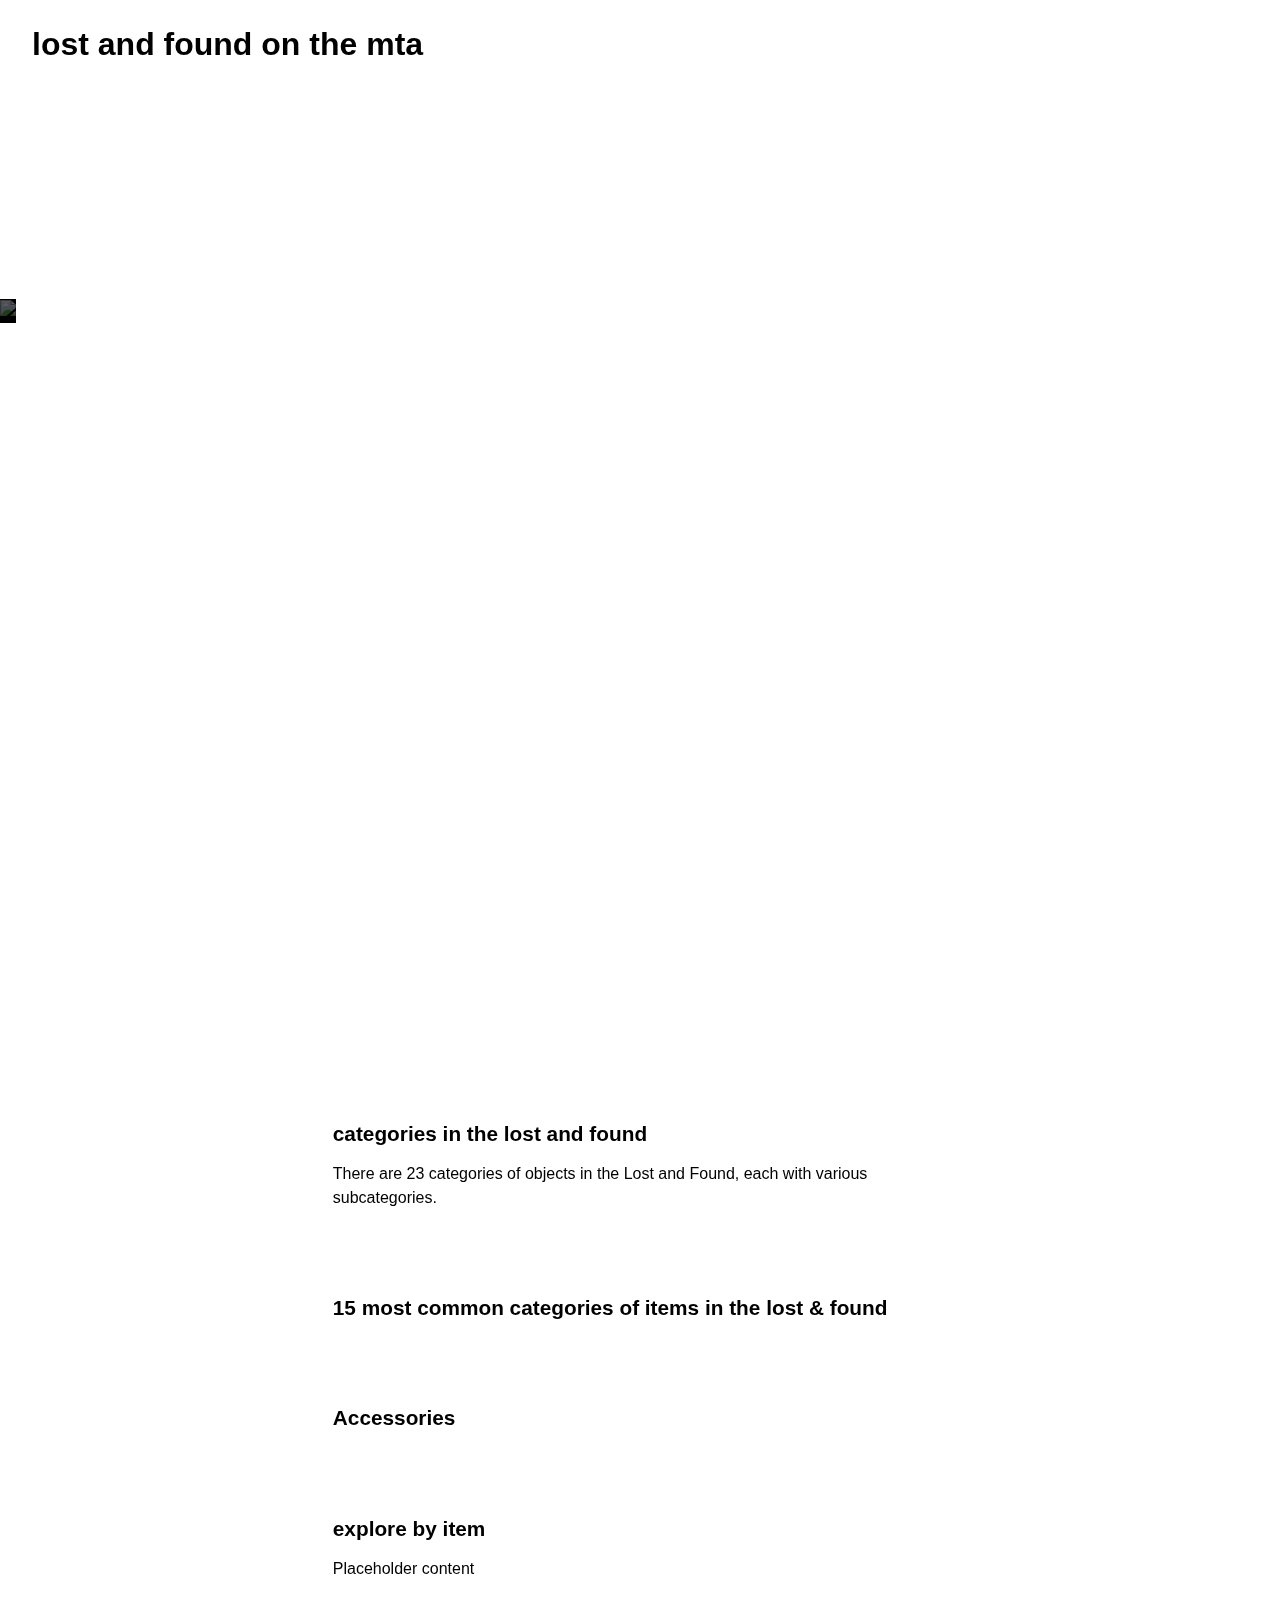
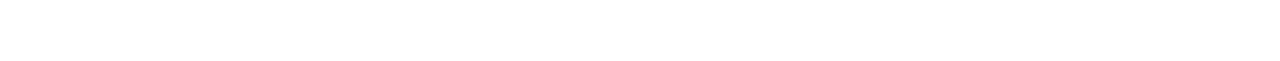
==== index.html @ 259de2e0 "added category overview vis" ====
<!DOCTYPE html>
<html>
  <head>
    <title>lost + found</title>
    <meta charset="utf-8" />
    
    <link rel="stylesheet" href="style.css">
    <link rel="stylesheet" href="https://use.typekit.net/zli3nvz.css">

    <script src="https://cdn.jsdelivr.net/npm/vega@5.7.3"></script>
    <script src="https://cdn.jsdelivr.net/npm/vega-lite@4.0.0-beta.11"></script>
    <script src="https://cdn.jsdelivr.net/npm/vega-embed@6.0.0"></script>
    
    <script src="js/rellax.min.js"></script>

    <style media="screen">
      /* Add space between Vega-Embed links  */
      .vega-actions a {
        margin-right: 5px;
      }
    </style>
  </head>
  <body>
    <header><h1>lost and found on the mta</h1></header>
    <main>
      
          <div class="section-bg rellax" data-rellax-speed="-5">
              <img src="assets/andre-benz-XAqaeyzj3NM-unsplash.jpg"/>
          </div>
       
       <section>
          <h2 class="bodytext rellax light section-hd" data-rellax-speed="2">commuting (and forgetting) on new york city transit</h2>
           <div class="bodytext light bodytext-spaced">
               <div class="num-callout rellax" data-rellax-speed="1.5">
                   <h3 class="large-number">7,248,768</h3>
                   <p class="caption">people ride New York City transit on an average weekday in 2018</p>
               </div>
               <p class="rellax" data-rellax-speed="1">Every day, millions of people use the MTA in New York City. And, of course, as on any other system of public transit, some of these people forget things on their commutes. Lost items that are turned in by other concerned passengers eventually find their way to the New York City Transit Lost and Found, which cover NYC buses, subways, and the Staten Island Railway.</p>
            </div>
            <div class="bodytext light bodytext-spaced">
               <div class="num-callout rellax" data-rellax-speed="1.5">
                   <h3 class="large-number">326,792</h3>
                   <p class="caption">items in the Lost and Found as of November 12, 2019</p>
               </div>
               <p class="rellax" data-rellax-speed="1">As of November 12, there were 326792 items in storage, covering everything from keys and purses to clarinets and air conditioners. According to the MTA, items in the lost in found are held anywhere from three months to three years, with unclaimed items “eventually” being auctioned off with funds going to the MTA.</p>
           </div>
       </section>
       
       <section>
            <div class="section-bg-plain"></div>
            <div class="bodytext section-hd rellax" data-rellax-speed="0">
                <h2>categories in the lost and found</h2>
                <p>There are 23 categories of objects in the Lost and Found, each with various subcategories.</p>
            </div>
            <!--<div class="emoji-bg rellax" data-rellax-speed="-3">
                <h3 class="emoji e1">🧢</h3>
                <h3 class="emoji e2">🎒</h3>
                <h3 class="emoji e3">📖</h3>
                <h3 class="emoji e4">👤</h3>
                <h3 class="emoji e5">👛</h3>
                <h3 class="emoji e6">🔑</h3>
                <h3 class="emoji e7">❓</h3>
                <h3 class="emoji e8">💰</h3>
                <h3 class="emoji e9">👓</h3>
            </div>-->
            <div id="categories-vis" class="vis-embed rellax" data-rellax-speed="0"></div>
        </section>
        <!--<section>
            <h2>everything in the lost & found by category</h2>
            <div id="lost-all-vis" class="vis-embed"></div>
        </section>-->
        
        <section>
           <!--<div class="section-bg rellax" data-rellax-speed="-5">
              <img src="assets/nicole-y-c-19OuV1n0WlI-unsplash.jpg"/>
          </div>-->
            <div class="bodytext bodytext-vis rellax" data-rellax-speed="0">
                <h2 class="vis-title">15 most common categories of items in the lost & found</h2>
            </div>
            <div id="lost-top-vis" class="vis-embed rellax" data-rellax-speed="0"></div>
        </section>
        
        <!--
        <section>
            <h2>least common categories of items in the lost & found</h2>
            <div id="lost-bottom-vis" class="vis-embed"></div>
        </section>-->
        
       <section>
           <div class="bodytext">
               <h2>Accessories</h2>
           </div>
           <div id="accessories-vis" class="vis-embed"></div>
       </section>
       
       <section>
           <div class="bodytext">
               <h2>explore by item</h2>
               <p>Placeholder content</p>
           </div>
       </section>
    </main>
       
       <script>
          // Accepts any class name
          var rellax = new Rellax('.rellax', {
            center: true
          });
       </script>
        
        <!-- VEGA EMBED SCRIPTS -->

        <!-- most common vis -->
        <!-- based on mosiac chart example (vega.github.io/vega-lite/examples/rect_mosaic_labelled_with_offset.html) with highlighting code based on (vega.github.io/vega-lite/examples/interactive_bar_select_highlight.html)-->
        <script>
          var vlSpec = 
      {
      "$schema": "https://vega.github.io/schema/vega-lite/v4.json",
      "data": {
        "format": {"type": "csv"},
        "url": "data/mta_lostfound_top.csv"
      },
        "transform": [
        {
          "stack": "amount",
          "groupby": [],
          "as": [
            "stack_count_cat1",
            "stack_count_cat2"
          ],
          "offset": "normalize",
          "sort": [
            {
              "field": "category",
              "order": "descending"
            }
          ]
        },
        {
          "window": [
            {
              "op": "min",
              "field": "stack_count_cat1",
              "as": "y"
            },
            {
              "op": "max",
              "field": "stack_count_cat2",
              "as": "y2"
            },
            {
              "op": "dense_rank",
              "as": "rank_subcat"
            },
            {
              "op": "distinct",
              "field": "subcategory",
              "as": "distinct_subcat"
            }
          ],
          "groupby": [
            "category"
          ],
          "frame": [
            null,
            null
          ],
          "sort": [
            {
              "field": "subcategory",
              "order": "ascending"
            }
          ]
        },
        {
          "window": [
            {
              "op": "dense_rank",
              "as": "rank_cat"
            }
          ],
          "frame": [
            null,
            null
          ],
          "sort": [
            {
              "field": "category",
              "order": "descending"
            }
          ]
        },
        {
          "stack": "amount",
          "groupby": [
            "category"
          ],
          "as": [
            "x",
            "x2"
          ],
          "offset": "normalize",
          "sort": [
            {
              "field": "subcategory",
              "order": "ascending"
            }
          ]
        },
        {
          "calculate": "datum.x + (datum.rank_subcat - 1) * datum.distinct_subcat * 0.000001/datum.distinct_subcat",
          "as": "nx"
        },
        {
          "calculate": "datum.x2 + (datum.rank_subcat - 1) * datum.distinct_subcat * 0.0000001/datum.distinct_subcat",
          "as": "nx2"
        },
        {
          "calculate": "datum.y + (datum.rank_cat - 1) * 0.003",
          "as": "ny"
        },
        {
          "calculate": "datum.y2 + (datum.rank_cat - 1) * 0.003",
          "as": "ny2"
        },
        {
          "calculate": "(datum.nx+datum.nx2)/2",
          "as": "xc"
        },
        {
          "calculate": "(datum.ny+datum.ny2)/2",
          "as": "yc"
        }
      ],
       "vconcat": [
        {
          "layer": [
                {
          "mark": {
            "type": "text",
            "font": "neue-haas-unica",
            "fontSize": 14,
            "fontWeight": 500,
            "baseline": "middle",
            "align": "right",
            "dx": -15

          },
          "encoding": {
            "y": {
              "aggregate": "min",
              "field": "yc",
              "type": "quantitative",
              "title": "",
              "axis": {
                "orient": "left"
              }
            },
            "color": {
              "field": "category",
              "type": "nominal",
              "legend": null
            },
            "text": {
              "field": "category",
              "type": "nominal"
            }
          }
        },
            {
              "width": 1000,
              "height": 1500,
                "selection": {
                "highlight": {"type": "single", "empty": "none", "on": "mouseover"},
                "selectCat": {"type": "single", "fields": ["category"]},
                "select": {"type": "multi"}
              },
              "mark": {
                "type": "rect",
                "stroke": "white",
                "strokeOpacity": 1,
                "strokeWidth": 2
              },
              "encoding": {
                "x": {
                  "field": "nx",
                  "type": "quantitative",
                  "axis": null
                },
                "x2": {
                  "field": "nx2"
                },
                "y": {
                  "field": "ny",
                  "type": "quantitative",
                  "axis": null
                },
                "y2": {
                  "field": "ny2"
                },
                "color": {
                  "condition": {
                      "selection": "selectCat", 
                      "field": "category", 
                      "type": "nominal", 
                      "legend": null,
                      "scale": {"range": ["#0039A6", "#FF6319", "#6CBE45", "#996633", "#FCCC0A", "#EE352E", "#00933C", "#B933AD", "#60269E", "#4D5357", "#6E3219", "#CE8E00", "#006983", "#C60C30", "#00A1DE"]}
                  },
                  "value": "gray"
                },
                "fillOpacity": {
                  "legend": null,
                  "type":"nominal",
                  "condition": {"selection": "select", "value": 1
                  },

                  "value": 0.75
                },
                "opacity": {
                    "condition": [
                      {
                        "test": {
                          "and": [
                            {"selection": "select"},
                            "length(data(\"select_store\"))"
                          ]
                        },
                        "value": 1
                      },
                      {"selection": "highlight", "value": 1}
                    ],
                    "value": 0.8
                  },
                "tooltip": [
                  {
                    "field": "subcategory",
                    "type": "nominal"
                  },
                  {
                    "field": "amount",
                    "type": "quantitative"
                  },
                                  {
                    "field": "category",
                    "type": "nominal"
                  }
                ]
              }
            },
            {
              "mark": {
                "type": "text",
                "font": "neue-haas-unica",
                "fontSize": 12,
                "baseline": "middle",
                "limit": 60
              },
              "encoding": {
                "y": {
                  "field": "yc",
                  "type": "quantitative",
                  "axis": null
                },
                "x": {
                  "field": "xc",
                  "type": "quantitative",
                  "axis": {
                    "title": "subcategory",
                    "titleFont": "neue-haas-unica",
                    "titleFontSize": 14,
                    "titleFontWeight": 400,
                      "titleAlign": "right",
                    "orient": "top",
                    "offset": -65
                  }
                }
                  
              }
            }
          ]
        }
      ],
      "resolve": {
        "scale": {
          "y": "shared"
        }
      },
      "config": {
        "view": {
          "stroke": ""
        },
        "concat": {"spacing": 10},
        "axis": {
          "domain": false,
          "ticks": false,
          "labels": false,
          "grid": false
        }
      }
    }
            var options = {
                tooltip: {theme: 'custom'},
                actions: false
            };

          vegaEmbed('#lost-top-vis', vlSpec, options);
        </script>
        
                <!-- categories vis -->
        <!-- inspired by emoji isotype chart examples (https://vega.github.io/vega-lite/examples/isotype_bar_chart_emoji.html) and Amit Kapoor's unit charts (https://bl.ocks.org/amitkaps/d6648bd8ddb1c1e3706d7530126d1e2b) -->
        <script>
          var vlSpec = 
{
"$schema": "https://vega.github.io/schema/vega-lite/v4.json",
  "data": {
    "format": {"type": "csv"},
    "url": "data/mta_lostfound_rename-cat.csv"
  },
  "transform": [
    {
      "calculate": 
      "{'Identification': '👤', 'Wallet/ Purse': '👛', 'Bags': '🎒', 'Tickets': '🎟', 'Communication': '📱', 'Currency': '💰', 'Miscellaneous': '❓', 'Clothing': '👕','Keys': '🔑', 'Accessories': '🧢', 'Books': '📖', 'Electronics': '💻', 'Eye Wear': '👓', 'Medical': '💊', 'Jewelry': '💍', 'Footwear': '👟', 'Home Furnishings': '🍽', 'Entertainment': '🎮', 'Sports Equipment': '🏀', 'Toys': '🧸', 'Tools': '🛠', 'Musical Instruments': '🎺', 'NYCT Equipment': '👷'}[datum.category]",
      "as": "emoji"
    },
    {"window": [{"op": "rank", "as": "rank"}], "groupby": ["category"]},
    {"window": [{"op": "rank", "as": "id"}]},
    {"calculate": "ceil(datum.id/ 5)", "as": "Y"},
    {"calculate": "datum.id - (datum.Y - 1) *5", "as": "X"}
  ],
  "vconcat": [
    {
  "width": 800,
  "height": 500,
  "selection": {
            "highlight": {"type": "single", "empty": "none", "on": "mouseover"},
            "selectCat": {"type": "single", "fields": ["category"]}
  },
  "mark": {"type": "text", "baseline": "middle"},
  "encoding": {
    "x": {
      "field": "X",
      "type": "ordinal",
      "axis": null
    },
    "y":{
      "field": "Y",
      "type": "ordinal",
      "axis": null
    },
    "text": {"field": "emoji", "type": "nominal"},
    "size": {
        "condition": {"selection": "highlight", "value": 55},
        "value": 50
    },
    "opacity": {
                "condition": {"selection": "selectCat", "value": 1},
                "value": 0.3
              },
    "tooltip": [{
        "field": "category",
        "type": "nominal"
     },
     {
        "field": "amount",
        "type": "quantitative"
     }]
  }
  },
  {
  "selection": {
            "highlight": {"type": "single", "empty": "none", "on": "mouseover"},
            "selectCat": {"type": "single", "fields": ["category"], "empty": "none"}
  },
  "transform": [
      {"filter": {"selection": "selectCat"}}
    ],
  "mark": {"type": "text"},
  "encoding": {
    "text": {
      "condition": {
        "selection": "selectCat",
        "field": "amount", "type": "nominal"
      },
      "value": ""
    }
  }
    }
  
  ],
  "config": {"view": {"stroke": ""}}
}
            var options = {
                tooltip: {theme: 'custom'},
                actions: false
            };

          vegaEmbed('#categories-vis', vlSpec, options);
        </script>
        
        <!-- accessories vis -->
        <!-- inspired by emoji isotype chart examples (https://vega.github.io/vega-lite/examples/isotype_bar_chart_emoji.html) and Amit Kapoor's unit charts (https://bl.ocks.org/amitkaps/d6648bd8ddb1c1e3706d7530126d1e2b) -->
        <script>
          var vlSpec = 
{
  "$schema": "https://vega.github.io/schema/vega-lite/v4.json",
  "data": {
    "format": {"type": "csv"},
    "url": "data/mta_lostfound_accessories.csv"
  },
  "transform": [
    {
      "calculate": 
      "{'Scarf': '🧣', 'Other': '✨', 'Hat': '🧢', 'Gloves': '🧤', 'Make-up': '💄', 'Ties': '👔', 'Belt': '👖', 'Umbrella': '🌂'}[datum.subcategory]",
      "as": "emoji"
    },
    {"window": [{"op": "rank", "as": "rank"}], "groupby": ["category", "subcategory"]},
    {"window": [{"op": "rank", "as": "id"}], "groupby": ["category"]},
    {"calculate": "ceil(datum.id/ 10)", "as": "Y"},
    {"calculate": "datum.id - (datum.Y - 1) *10", "as": "X"}
  ],
  "vconcat": [
    {
  "width": 800,
  "height": 500,
  "selection": {
            "highlight": {"type": "single", "empty": "none", "on": "mouseover"},
            "selectCat": {"type": "single", "fields": ["subcategory"]}
  },
  "mark": {"type": "text", "baseline": "middle"},
  "encoding": {
    "x": {
      "field": "X",
      "type": "ordinal",
      "axis": null
    },
    "y":{
      "field": "Y",
      "type": "ordinal",
      "axis": null
    },
    "text": {"field": "emoji", "type": "nominal"},
    "size": {
        "condition": {"selection": "highlight", "value": 55},
        "value": 50
    },
    "opacity": {
                "condition": {"selection": "selectCat", "value": 1},
                "value": 0.3
              },
    "tooltip": [{
        "field": "subcategory",
        "type": "nominal"
     },
     {
        "field": "amount",
        "type": "quantitative"
     }]
  }
  },
  {
  "selection": {
            "highlight": {"type": "single", "empty": "none", "on": "mouseover"},
            "selectCat": {"type": "single", "fields": ["subcategory"], "empty": "none"}
  },
  "transform": [
      {"filter": {"selection": "selectCat"}}
    ],
  "mark": {"type": "text"},
  "encoding": {
    "text": {
      "condition": {
        "selection": "selectCat",
        "field": "amount", "type": "nominal"
      },
      "value": ""
    }
  }
    }
  
  ],
  "config": {"view": {"stroke": ""}}
}
            var options = {
                tooltip: {theme: 'custom'},
                actions: false
            };

          vegaEmbed('#accessories-vis', vlSpec, options);
        </script>


        <!-- least common vis -->
        <script>
          var vlSpec = 
      {
      "$schema": "https://vega.github.io/schema/vega-lite/v4.json",
      "data": {
        "format": {"type": "csv"},
        "url": "data/mta_lostfound_bottom.csv"
      },
      "transform": [
        {
          "stack": "amount",
          "groupby": [],
          "as": [
            "stack_count_Origin1",
            "stack_count_Origin2"
          ],
          "offset": "normalize",
          "sort": [
            {
              "field": "category",
              "order": "ascending"
            }
          ]
        },
        {
          "window": [
            {
              "op": "min",
              "field": "stack_count_Origin1",
              "as": "y"
            },
            {
              "op": "max",
              "field": "stack_count_Origin2",
              "as": "y2"
            },
            {
              "op": "dense_rank",
              "as": "rank_Cylinders"
            },
            {
              "op": "distinct",
              "field": "subcategory",
              "as": "distinct_Cylinders"
            }
          ],
          "groupby": [
            "category"
          ],
          "frame": [
            null,
            null
          ],
          "sort": [
            {
              "field": "subcategory",
              "order": "ascending"
            }
          ]
        },
        {
          "window": [
            {
              "op": "dense_rank",
              "as": "rank_Origin"
            }
          ],
          "frame": [
            null,
            null
          ],
          "sort": [
            {
              "field": "category",
              "order": "ascending"
            }
          ]
        },
        {
          "stack": "amount",
          "groupby": [
            "category"
          ],
          "as": [
            "x",
            "x2"
          ],
          "offset": "normalize",
          "sort": [
            {
              "field": "subcategory",
              "order": "ascending"
            }
          ]
        },
        {
          "calculate": "datum.x + (datum.rank_Cylinders - 1) * datum.distinct_Cylinders * 0.000001/datum.distinct_Cylinders",
          "as": "nx"
        },
        {
          "calculate": "datum.x2 + (datum.rank_Cylinders - 1) * datum.distinct_Cylinders * 0.0000001/datum.distinct_Cylinders",
          "as": "nx2"
        },
        {
          "calculate": "datum.y + (datum.rank_Origin - 1) * 0.003",
          "as": "ny"
        },
        {
          "calculate": "datum.y2 + (datum.rank_Origin - 1) * 0.003",
          "as": "ny2"
        },
        {
          "calculate": "(datum.nx+datum.nx2)/2",
          "as": "xc"
        },
        {
          "calculate": "(datum.ny+datum.ny2)/2",
          "as": "yc"
        }
      ],
       "vconcat": [
        {
          "layer": [
                {
          "mark": {
            "type": "text",
            "font": "neue-haas-unica",
            "fontSize": 14,
            "fontWeight": 500,
            "baseline": "middle",
            "align": "right",
            "dx": -15

          },
          "encoding": {
            "y": {
              "aggregate": "min",
              "field": "yc",
              "type": "quantitative",
              "title": "",
              "axis": {
                "orient": "left"
              }
            },
            "color": {
              "field": "category",
              "type": "nominal",
              "legend": null
            },
            "text": {
              "field": "category",
              "type": "nominal"
            }
          }
        },
            {
              "width": 1000,
              "height": 2000,
                "selection": {
                "highlight": {"type": "single", "empty": "none", "on": "mouseover"},
                "selectCat": {"type": "single", "fields": ["category"]},
                "select": {"type": "multi"}
              },
              "mark": {
                "type": "rect",
                "stroke": "white",
                "strokeOpacity": 1,
                "strokeWidth": 2
              },
              "encoding": {
                "x": {
                  "field": "nx",
                  "type": "quantitative",
                  "axis": null
                },
                "x2": {
                  "field": "nx2"
                },
                "y": {
                  "field": "ny",
                  "type": "quantitative",
                  "axis": null
                },
                "y2": {
                  "field": "ny2"
                },
                "color": {
                  "condition": {"selection": "selectCat", "field": "category", "type": "nominal", "legend": null},
                  "value": "gray"
                },
                "fillOpacity": {
                  "legend": null,
                  "type":"nominal",
                  "condition": {"selection": "select", "value": 1
                  },

                  "value": 0.5
                },
                "opacity": {
                    "condition": [
                      {
                        "test": {
                          "and": [
                            {"selection": "select"},
                            "length(data(\"select_store\"))"
                          ]
                        },
                        "value": 1
                      },
                      {"selection": "highlight", "value": 1}
                    ],
                    "value": 0.8
                  },
                "tooltip": [
                  {
                    "field": "subcategory",
                    "type": "nominal"
                  },
                  {
                    "field": "amount",
                    "type": "quantitative"
                  },
                                  {
                    "field": "category",
                    "type": "nominal"
                  }
                ]
              }
            },
            {
              "mark": {
                "type": "text",
                "font": "neue-haas-unica",
                "fontSize": 12,
                "baseline": "middle",
                "limit": 60
              },
              "encoding": {
                "y": {
                  "field": "yc",
                  "type": "quantitative",
                  "axis": null
                },
                "x": {
                  "field": "xc",
                  "type": "quantitative",
                  "axis": {
                    "title": "subcategory",
                    "titleFont": "neue-haas-unica",
                    "titleFontSize": 14,
                    "titleFontWeight": 400,
                      "titleAlign": "center",
                    "orient": "top",
                    "offset": -50
                  }
                },
                "text": {
                  "field": "subcategory",
                  "type": "nominal"
                }
              }
            }
          ]
        }
      ],
      "resolve": {
        "scale": {
          "y": "shared"
        }
      },
      "config": {
        "view": {
          "stroke": ""
        },
        "concat": {"spacing": 10},
        "axis": {
          "domain": false,
          "ticks": false,
          "labels": false,
          "grid": false
        }
      }
    }
            var tooltipOptions = {
              theme: 'custom'
            };

          vegaEmbed('#lost-bottom-vis', vlSpec, {tooltip: tooltipOptions});
        </script>
  </body>
</html>
---- style.css ----
/* http://meyerweb.com/eric/tools/css/reset/ 
   v2.0 | 20110126
   License: none (public domain)
*/

html, body, div, span, applet, object, iframe,
h1, h2, h3, h4, h5, h6, p, blockquote, pre,
a, abbr, acronym, address, big, cite, code,
del, dfn, em, img, ins, kbd, q, s, samp,
small, strike, strong, sub, sup, tt, var,
b, u, i, center,
dl, dt, dd, ol, ul, li,
fieldset, form, label, legend,
table, caption, tbody, tfoot, thead, tr, th, td,
article, aside, canvas, details, embed, 
figure, figcaption, footer, header, hgroup, 
menu, nav, output, ruby, section, summary,
time, mark, audio, video {
	margin: 0;
	padding: 0;
	border: 0;
	font-size: 100%;
	font: inherit;
	vertical-align: baseline;
}
/* HTML5 display-role reset for older browsers */
article, aside, details, figcaption, figure, 
footer, header, hgroup, menu, nav, section {
	display: block;
}
body {
	line-height: 1;
}
ol, ul {
	list-style: none;
}
blockquote, q {
	quotes: none;
}
blockquote:before, blockquote:after,
q:before, q:after {
	content: '';
	content: none;
}
table {
	border-collapse: collapse;
	border-spacing: 0;
}

/* custom styling */

img {
    width: 100%;
    height: auto;
}

body {
/*    margin: 2em;*/
    font: normal 300 16px/150% "neue-haas-unica", "Helvetica Neue", "Helvetica", sans-serif;
}

header {
    margin-bottom: 3rem;
    background: #fff;
}

header h1 {
    padding: 2rem;
}

main {
    margin: 2rem;
    margin-left: 10%;
    margin-right: 10%;
    text-align: left;
    max-width: 1200px;
}

section {
    margin-bottom: 4rem;
}

p {
    padding-bottom: 1rem;
}

h1, h2, h3 {
    font-weight: 600;
    padding-bottom: 1rem;
    padding-top: .4rem;
}

h1 {
    font-size: 2rem;
}

h2 {
    font-size: 1.3rem;
}

.large-number {
    font-size: 6rem;
    line-height: 7rem;
    text-align: center;
    padding-bottom: .2rem;
    
}

.emoji {
    font-size: 4rem;
    padding-bottom: 1.5rem;
    text-align: center;
}

.section-hd {
    padding-top: 3rem;
}

.vis-title {
/*    text-align:center;*/
    margin-bottom: 0;
}

.bodytext {
    margin: 1rem 20% 0rem 20%;
}

.bodytext-spaced {
    margin-bottom: 7rem;
}

.bodytext-vis {
    margin-bottom: 0;
}

.light {
    color: #fff;
}

.caption, .emoji-caption {
    text-align: center;
    font-weight: 400;
    font-style: italic;
}

.num-callout {
    margin-top: 1rem;
    margin-bottom: 1rem;
}

.section-bg {
    background: #000;
    position: absolute;
    left: 0;
    z-index: -100;
}

.section-bg-plain {
    background: #fff;
    position: absolute;
    left: 0;
    z-index: -50;
    width: 100%;
    height: 500px;
}

.section-bg img {
    opacity: 0.35;
}

.vis-embed {
    margin-left: auto;
    margin-right: auto;
    text-align:center;
}

#vg-tooltip-element.vg-tooltip.custom-theme {
    background: white;
    border: none;
    font: normal 400 12px/18px "neue-haas-unica", "Helvetica Neue", "Helvetica", sans-serif;
    color: black;
}

#lost-top-vis {
    margin-left: -6% !important;
}


#accessories-vis, #categories-vis {
    margin-left: 10%;
    margin-right: 10%;
}
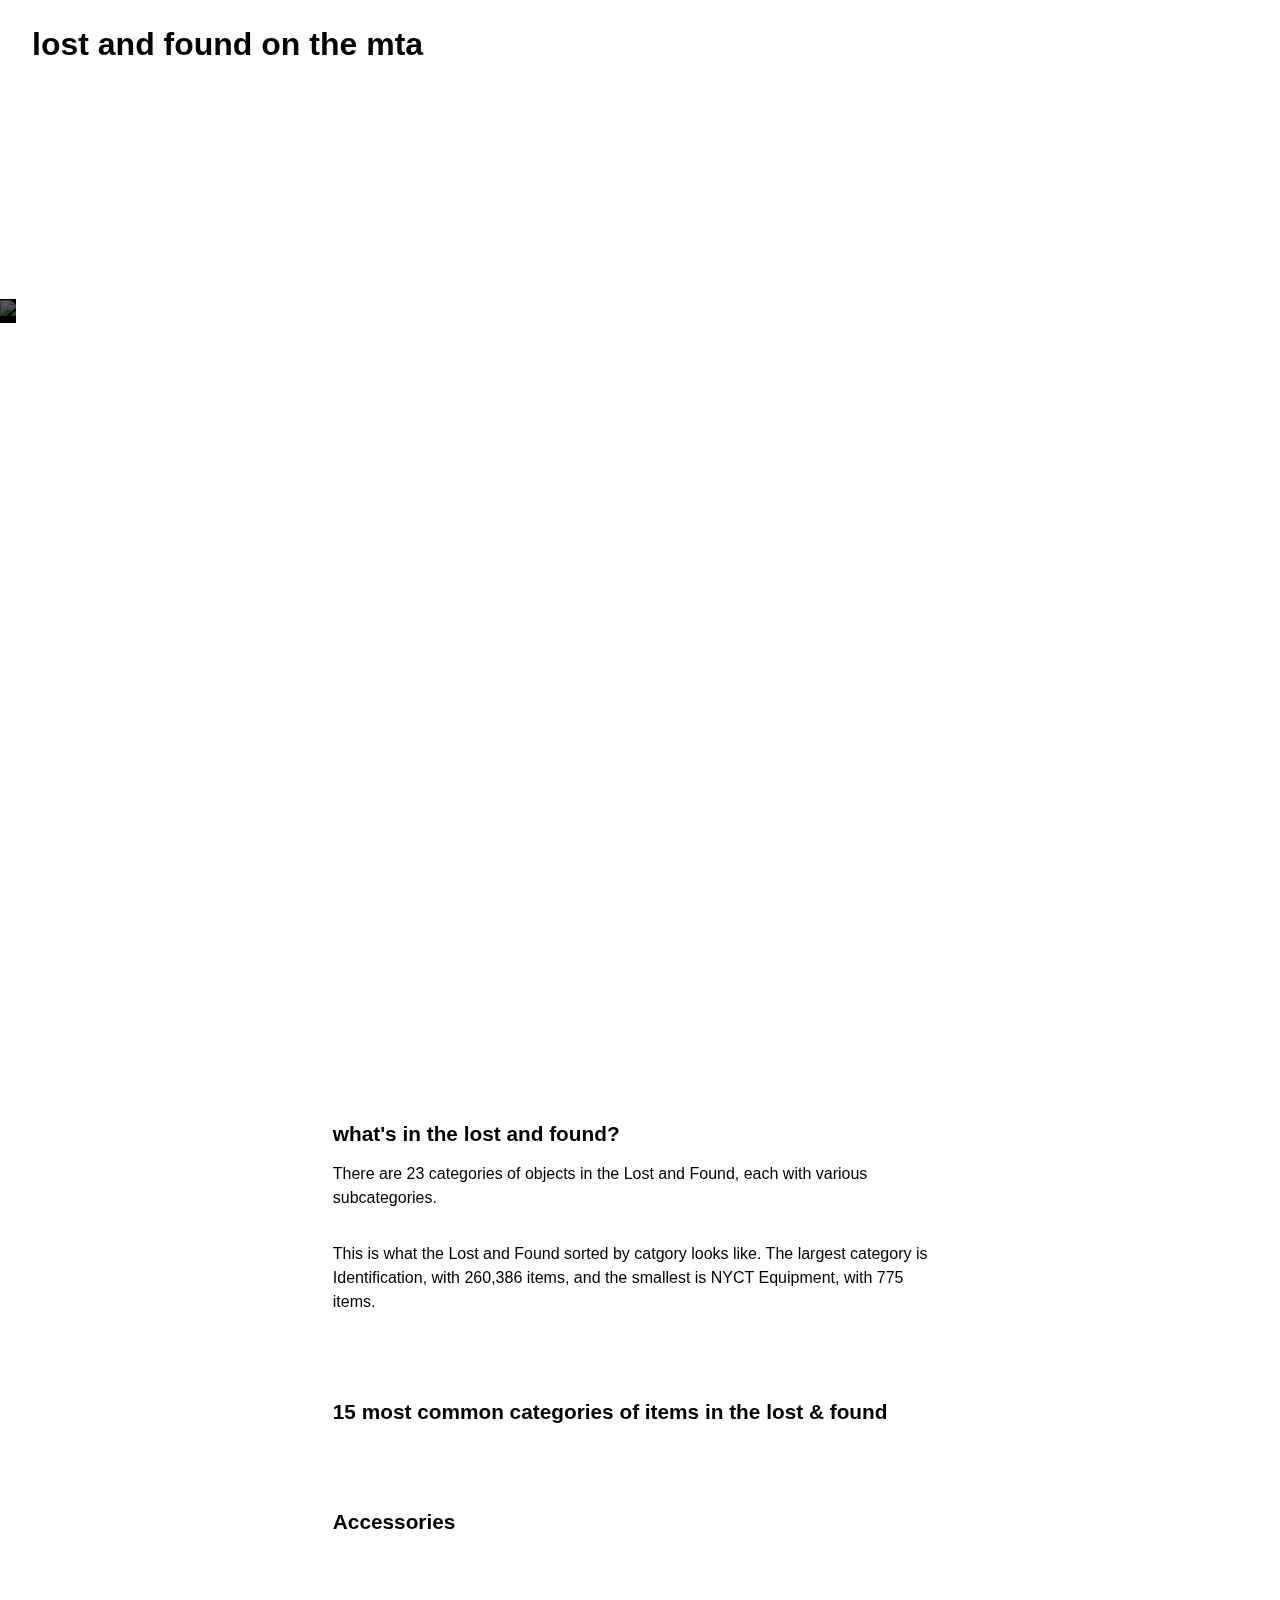
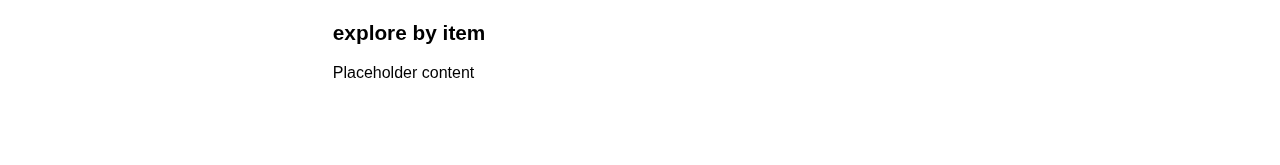
==== commit 5fecfa47: "added category overview vis" ====
--- a/index.html
+++ b/index.html
@@ -33,7 +33,7 @@
            <div class="bodytext light bodytext-spaced">
                <div class="num-callout rellax" data-rellax-speed="1.5">
                    <h3 class="large-number">7,248,768</h3>
-                   <p class="caption">people ride New York City transit on an average weekday in 2018</p>
+                   <p class="caption">people ride New York City Transit on an average weekday in 2018</p>
                </div>
                <p class="rellax" data-rellax-speed="1">Every day, millions of people use the MTA in New York City. And, of course, as on any other system of public transit, some of these people forget things on their commutes. Lost items that are turned in by other concerned passengers eventually find their way to the New York City Transit Lost and Found, which cover NYC buses, subways, and the Staten Island Railway.</p>
             </div>
@@ -49,7 +49,7 @@
        <section>
             <div class="section-bg-plain"></div>
             <div class="bodytext section-hd rellax" data-rellax-speed="0">
-                <h2>categories in the lost and found</h2>
+                <h2>what's in the lost and found?</h2>
                 <p>There are 23 categories of objects in the Lost and Found, each with various subcategories.</p>
             </div>
             <!--<div class="emoji-bg rellax" data-rellax-speed="-3">
@@ -63,7 +63,11 @@
                 <h3 class="emoji e8">💰</h3>
                 <h3 class="emoji e9">👓</h3>
             </div>-->
-            <div id="categories-vis" class="vis-embed rellax" data-rellax-speed="0"></div>
+            <div id="cat-type-vis" class="vis-embed rellax" data-rellax-speed="0"></div>
+            <div class="bodytext rellax" data-rellax-speed="0">
+                <p>This is what the Lost and Found sorted by catgory looks like. The largest category is <em>Identification</em>, with <em>260,386 items</em>, and the smallest is <em>NYCT Equipment</em>, with <em>775 items</em>.</p>
+            </div>
+            <div id="cat-overview-vis" class="vis-embed rellax" data-rellax-speed="0"></div>
         </section>
         <!--<section>
             <h2>everything in the lost & found by category</h2>
@@ -368,7 +372,7 @@
                     "title": "subcategory",
                     "titleFont": "neue-haas-unica",
                     "titleFontSize": 14,
-                    "titleFontWeight": 400,
+                    "titleFontWeight": 500,
                       "titleAlign": "right",
                     "orient": "top",
                     "offset": -65
@@ -406,7 +410,7 @@
           vegaEmbed('#lost-top-vis', vlSpec, options);
         </script>
         
-                <!-- categories vis -->
+        <!-- categories type vis -->
         <!-- inspired by emoji isotype chart examples (https://vega.github.io/vega-lite/examples/isotype_bar_chart_emoji.html) and Amit Kapoor's unit charts (https://bl.ocks.org/amitkaps/d6648bd8ddb1c1e3706d7530126d1e2b) -->
         <script>
           var vlSpec = 
@@ -459,10 +463,6 @@
     "tooltip": [{
         "field": "category",
         "type": "nominal"
-     },
-     {
-        "field": "amount",
-        "type": "quantitative"
      }]
   }
   },
@@ -494,7 +494,75 @@
                 actions: false
             };
 
-          vegaEmbed('#categories-vis', vlSpec, options);
+          vegaEmbed('#cat-type-vis', vlSpec, options);
+        </script>
+        
+        <!-- categories overview vis -->
+        <!-- inspired by emoji isotype chart examples (https://vega.github.io/vega-lite/examples/isotype_bar_chart_emoji.html) and Amit Kapoor's unit charts (https://bl.ocks.org/amitkaps/d6648bd8ddb1c1e3706d7530126d1e2b) -->
+        <script>
+          var vlSpec = 
+{
+"$schema": "https://vega.github.io/schema/vega-lite/v4.json",
+  "data": {
+    "format": {"type": "csv"},
+    "url": "data/mta_lostfound_rename-cat.csv"
+  },
+  "width": 600,
+  "height": 600,
+  "selection": {
+            "highlight": {"type": "single", "empty": "none", "on": "mouseover"},
+            "selectCat": {"type": "single", "fields": ["subcategory"]}
+  },
+  "mark": {"type": "bar", "baseline": "middle"},
+  "encoding": {
+    "y": {
+      "field": "category",
+      "type": "nominal",
+      "sort": "-x",
+      "axis": {
+        "title": "",
+        "labelFont": "neue-haas-unica",
+        "labelFontSize": 12,
+        "labelFontWeight": 400
+      }
+    },
+    "x":{
+      "field": "amount",
+      "type": "quantitative",
+      "axis": {
+        "title": "number of items",
+        "titleFont": "neue-haas-unica",
+        "titleFontSize": 12,
+        "titleFontWeight": 500,
+        "titlePadding": 15,
+        "labelFont": "neue-haas-unica",
+        "labelFontSize": 10,
+        "labelFontWeight": 400
+      }
+    },
+    "color": {"value":"#0039A6"},
+    "opacity": {
+                "condition": {"selection": "highlight", "value": 0.8},
+                "value": 1
+              },
+    "tooltip": [{
+        "field": "category",
+        "type": "nominal"
+     },
+     {
+        "field": "amount",
+        "type": "quantitative"
+     }]
+  
+  },
+  "config": {"view": {"stroke": ""}}
+}
+            var options = {
+                tooltip: {theme: 'custom'},
+                actions: false
+            };
+
+          vegaEmbed('#cat-overview-vis', vlSpec, options);
         </script>
         
         <!-- accessories vis -->
--- a/style.css
+++ b/style.css
@@ -84,6 +84,10 @@
     padding-bottom: 1rem;
 }
 
+em {
+    font-weight: 500;
+}
+
 h1, h2, h3 {
     font-weight: 600;
     padding-bottom: 1rem;
@@ -186,7 +190,11 @@
 }
 
 
-#accessories-vis, #categories-vis {
+#accessories-vis, #cat-type-vis, #cat-overview-vis {
     margin-left: 10%;
     margin-right: 10%;
 }
+
+#cat-overview-vis {
+    margin-top: 2rem;
+}
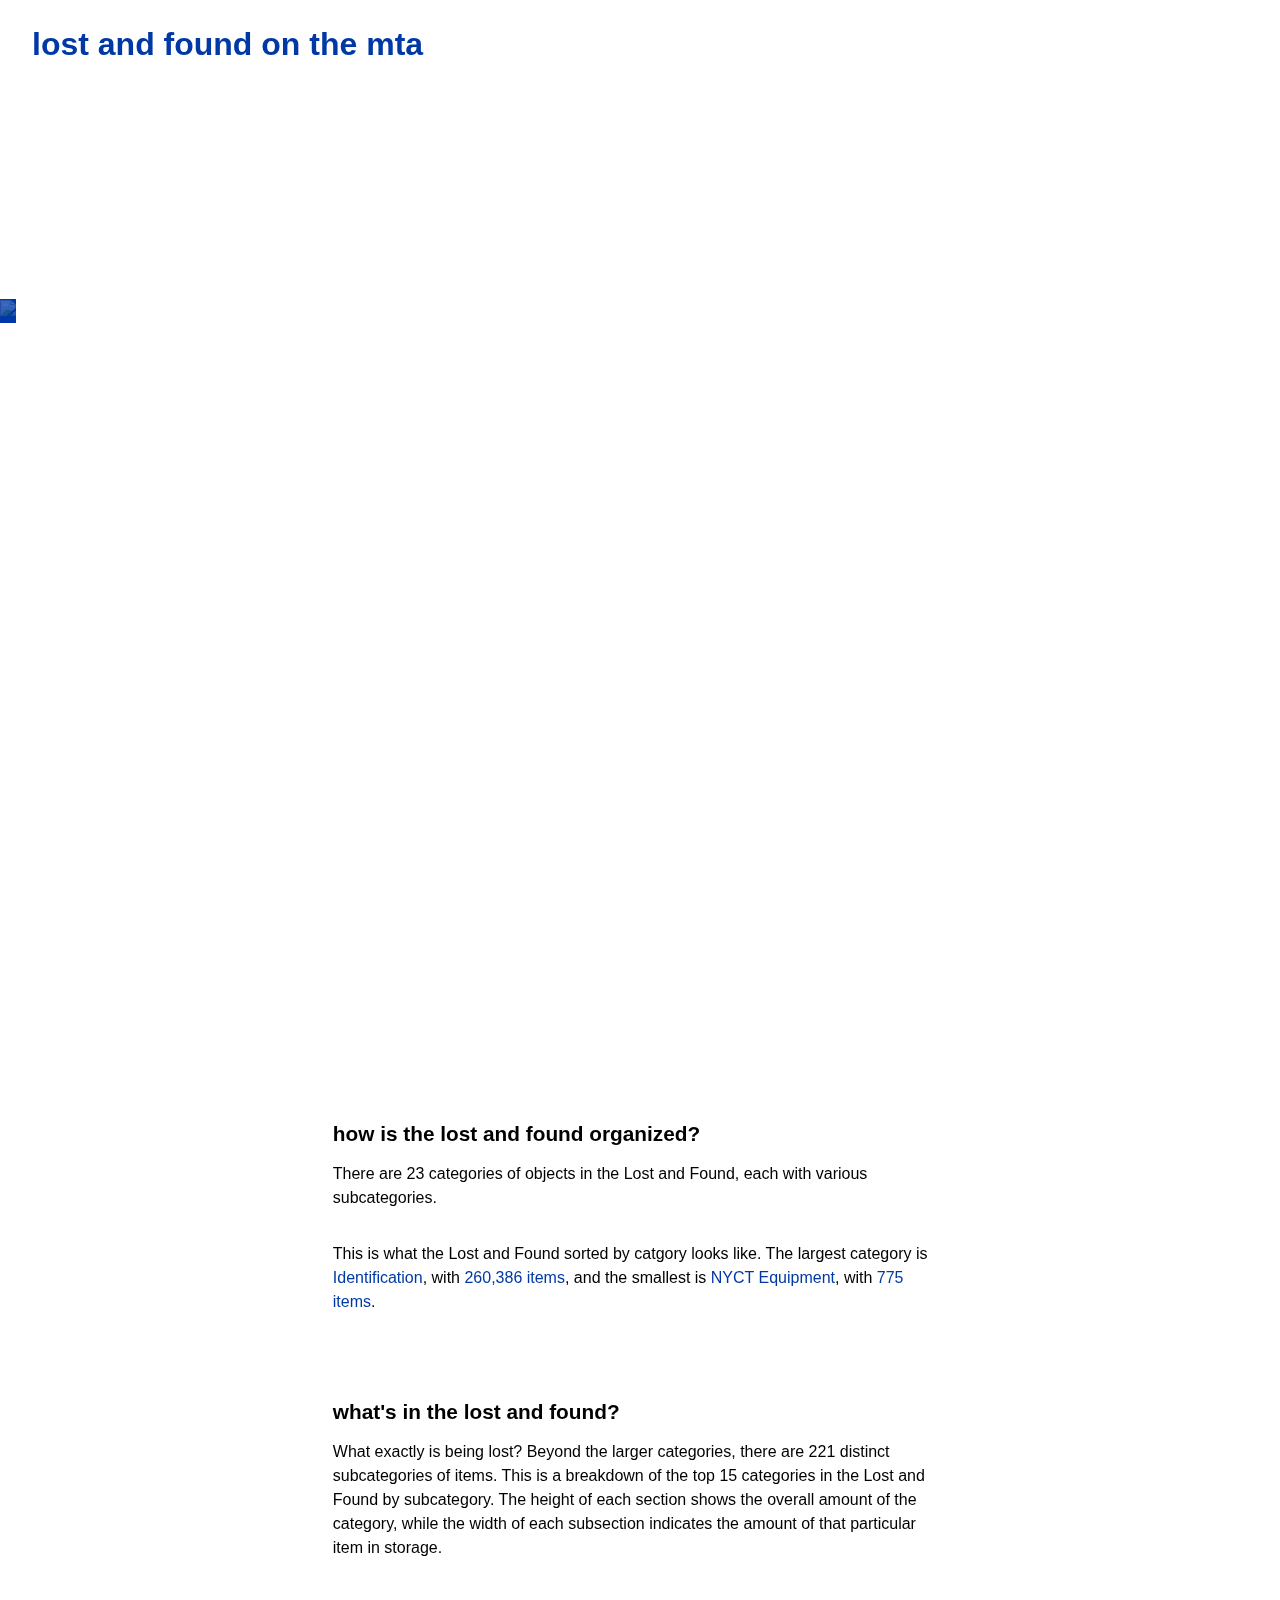
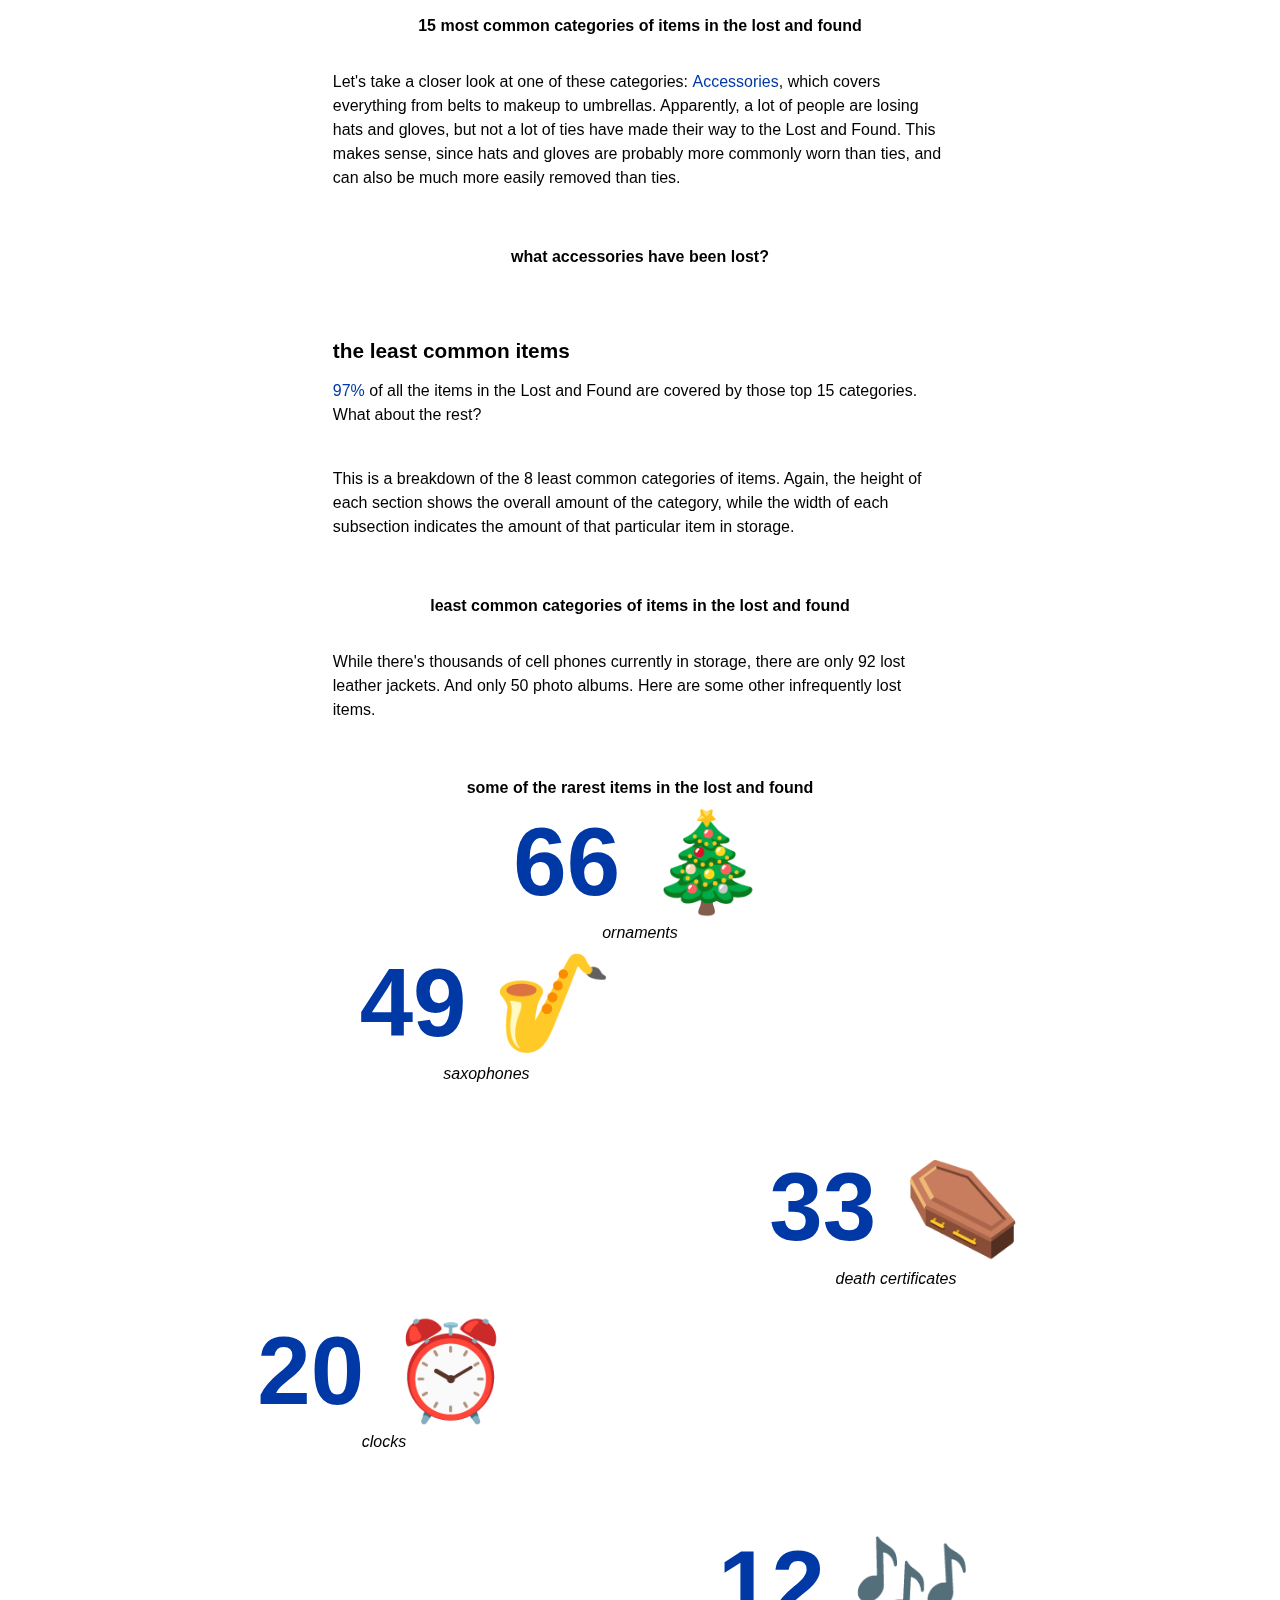
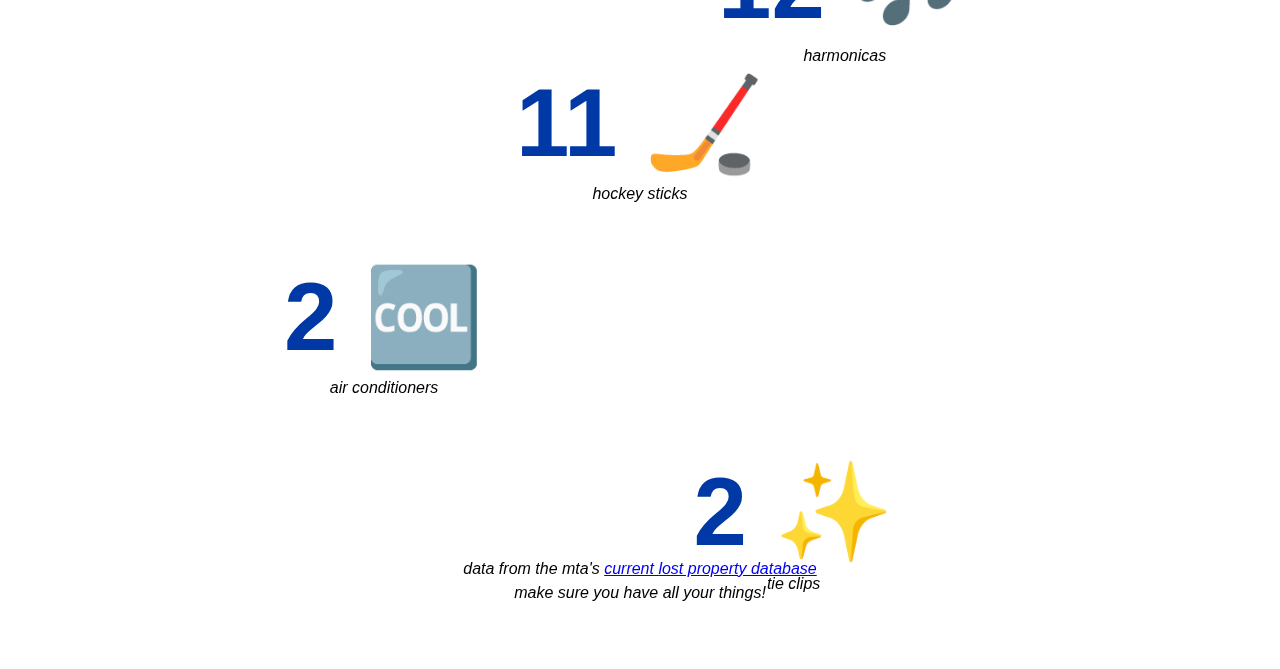
==== commit 30b83df2: "added everything else" ====
--- a/index.html
+++ b/index.html
@@ -1,7 +1,7 @@
 <!DOCTYPE html>
 <html>
   <head>
-    <title>lost + found</title>
+    <title>lost and found</title>
     <meta charset="utf-8" />
     
     <link rel="stylesheet" href="style.css">
@@ -31,15 +31,15 @@
        <section>
           <h2 class="bodytext rellax light section-hd" data-rellax-speed="2">commuting (and forgetting) on new york city transit</h2>
            <div class="bodytext light bodytext-spaced">
-               <div class="num-callout rellax" data-rellax-speed="1.5">
-                   <h3 class="large-number">7,248,768</h3>
+               <div class="num-callout rellax" data-rellax-speed="1">
+                   <h3 class="large-number light">7,248,768</h3>
                    <p class="caption">people ride New York City Transit on an average weekday in 2018</p>
                </div>
-               <p class="rellax" data-rellax-speed="1">Every day, millions of people use the MTA in New York City. And, of course, as on any other system of public transit, some of these people forget things on their commutes. Lost items that are turned in by other concerned passengers eventually find their way to the New York City Transit Lost and Found, which cover NYC buses, subways, and the Staten Island Railway.</p>
+               <p class="rellax" data-rellax-speed="1">Every day, millions of people use the MTA in New York City. And, of course, as on any other system of public transit, some of these people forget things on their commutes. Lost items that are turned in by other concerned passengers eventually find their way to the New York City Transit Lost and Found, which covers NYC buses, subways, and the Staten Island Railway.</p>
             </div>
             <div class="bodytext light bodytext-spaced">
-               <div class="num-callout rellax" data-rellax-speed="1.5">
-                   <h3 class="large-number">326,792</h3>
+               <div class="num-callout rellax" data-rellax-speed="1">
+                   <h3 class="large-number light">326,792</h3>
                    <p class="caption">items in the Lost and Found as of November 12, 2019</p>
                </div>
                <p class="rellax" data-rellax-speed="1">As of November 12, there were 326792 items in storage, covering everything from keys and purses to clarinets and air conditioners. According to the MTA, items in the lost in found are held anywhere from three months to three years, with unclaimed items “eventually” being auctioned off with funds going to the MTA.</p>
@@ -49,7 +49,7 @@
        <section>
             <div class="section-bg-plain"></div>
             <div class="bodytext section-hd rellax" data-rellax-speed="0">
-                <h2>what's in the lost and found?</h2>
+                <h2>how is the lost and found organized?</h2>
                 <p>There are 23 categories of objects in the Lost and Found, each with various subcategories.</p>
             </div>
             <!--<div class="emoji-bg rellax" data-rellax-speed="-3">
@@ -75,35 +75,78 @@
         </section>-->
         
         <section>
-           <!--<div class="section-bg rellax" data-rellax-speed="-5">
-              <img src="assets/nicole-y-c-19OuV1n0WlI-unsplash.jpg"/>
-          </div>-->
             <div class="bodytext bodytext-vis rellax" data-rellax-speed="0">
-                <h2 class="vis-title">15 most common categories of items in the lost & found</h2>
+                <h2>what's in the lost and found?</h2>
+                <p>What exactly is being lost? Beyond the larger categories, there are 221 distinct subcategories of items. This is a breakdown of the top 15 categories in the Lost and Found by subcategory. The height of each section shows the overall amount of the category, while the width of each subsection indicates the amount of that particular item in storage.</p>
             </div>
+            <h3 class="vis-title">15 most common categories of items in the lost and found</h3>
             <div id="lost-top-vis" class="vis-embed rellax" data-rellax-speed="0"></div>
+            
+            <div class="bodytext bodytext-vis rellax" data-rellax-speed="0">
+                <p>Let's take a closer look at one of these categories: <em>Accessories</em>, which covers everything from belts to makeup to umbrellas. Apparently, a lot of people are losing hats and gloves, but not a lot of ties have made their way to the Lost and Found. This makes sense, since hats and gloves are probably more commonly worn than ties, and can also be much more easily removed than ties.</p>
+            </div>
+            <h3 class="vis-title">what accessories have been lost?</h3>
+           <div id="accessories-vis" class="vis-embed"></div>
         </section>
         
-        <!--
         <section>
-            <h2>least common categories of items in the lost & found</h2>
+            <div class="bodytext bodytext-vis rellax" data-rellax-speed="0">
+                <h2>the least common items</h2>
+                <p><em>97%</em> of all the items in the Lost and Found are covered by those top 15 categories. What about the rest?</p>
+            </div>
+            <div id="topbottom-vis" class="vis-embed"></div>
+            <div class="bodytext bodytext-vis rellax" data-rellax-speed="0">
+                <p>This is a breakdown of the 8 least common categories of items. Again, the height of each section shows the overall amount of the category, while the width of each subsection indicates the amount of that particular item in storage.</p>
+            </div>
+            <h3 class="vis-title">least common categories of items in the lost and found</h3>
             <div id="lost-bottom-vis" class="vis-embed"></div>
-        </section>-->
-        
-       <section>
-           <div class="bodytext">
-               <h2>Accessories</h2>
+<!--
+        <div class="section-bg rellax" data-rellax-speed="-3">
+              <img src="assets/nicole-y-c-19OuV1n0WlI-unsplash.jpg"/>
+          </div>
+-->
+          <div class="bodytext rellax" data-rellax-speed="0">
+              <p>While there's thousands of cell phones currently in storage, there are only 92 lost leather jackets. And only 50 photo albums. Here are some other infrequently lost items.</p>
+               <h3 class="vis-title">some of the rarest items in the lost and found</h3>
            </div>
-           <div id="accessories-vis" class="vis-embed"></div>
-       </section>
-       
-       <section>
-           <div class="bodytext">
-               <h2>explore by item</h2>
-               <p>Placeholder content</p>
+           <div class="item item0 rellax" data-rellax-speed="0">
+              <h3 class="large-number relllax" data-rellax-speed="0">66 🎄</h3>
+               <p class="caption">ornaments</p>
            </div>
-       </section>
+           <div class="item item1 rellax" data-rellax-speed="-0.1">
+              <h3 class="large-number">49 🎷</h3>
+               <p class="caption">saxophones</p>
+           </div>
+           <div class="item item2 rellax" data-rellax-speed="0.1">
+              <h3 class="large-number">33 ⚰️</h3>
+               <p class="caption">death certificates</p>
+           </div>
+           <div class="item item3 rellax" data-rellax-speed="0.1">
+              <h3 class="large-number">20 ⏰</h3>
+               <p class="caption">clocks</p>
+           </div>
+           <div class="item item4 rellax" data-rellax-speed="0.3">
+              <h3 class="large-number">12 🎶</h3>
+               <p class="caption">harmonicas</p>
+           </div>
+           <div class="item item5 rellax" data-rellax-speed="0.2">
+              <h3 class="large-number">11 🏒</h3>
+               <p class="caption">hockey sticks</p>
+           </div>
+           <div class="item item6 rellax" data-rellax-speed="0.3">
+              <h3 class="large-number">2 🆒</h3>
+               <p class="caption">air conditioners</p>
+           </div>
+           <div class="item item7 rellax" data-rellax-speed="0.4">
+              <h3 class="large-number">2 ✨</h3>
+               <p class="caption">tie clips</p>
+           </div>
+        </section>
     </main>
+      
+    <footer>
+        <p>data from the mta's <a href="http://advisory.mtanyct.info/LPUWebServices/CurrentLostProperty.aspx">current lost property database</a> <br>make sure you have all your things!</p>
+    </footer>
        
        <script>
           // Accepts any class name
@@ -273,7 +316,7 @@
         },
             {
               "width": 1000,
-              "height": 1500,
+              "height": 1200,
                 "selection": {
                 "highlight": {"type": "single", "empty": "none", "on": "mouseover"},
                 "selectCat": {"type": "single", "fields": ["category"]},
@@ -375,7 +418,7 @@
                     "titleFontWeight": 500,
                       "titleAlign": "right",
                     "orient": "top",
-                    "offset": -65
+                    "offset": -50
                   }
                 }
                   
@@ -655,6 +698,79 @@
 
           vegaEmbed('#accessories-vis', vlSpec, options);
         </script>
+        
+        <!-- most vs least common proportions vis -->
+        <script>
+          var vlSpec = 
+{
+"$schema": "https://vega.github.io/schema/vega-lite/v4.json",
+  "data": {
+    "format": {"type": "csv"},
+    "url": "data/mta_lostfound_topbottom.csv"
+  },
+  "width": 800,
+  "height": 100,
+  "layer": [
+    {
+  "selection": {
+            "highlight": {"type": "single", "empty": "none", "on": "mouseover"},
+            "selectCat": {"type": "single", "fields": ["subcategory"]}
+  },
+  "mark": {"type": "bar", "baseline": "middle"},
+  "encoding": {
+    "y": {
+      "field": "sort",
+      "type": "nominal",
+      "axis": null
+    },
+    "x":{
+      "field": "amount",
+      "type": "quantitative",
+      "axis": null
+    },
+    "opacity": {
+      "field": "category", 
+      "type": "nominal",
+      "legend": null
+    },
+    "color": {"value": "#0039A6"}
+  }
+  },
+  {
+      "mark": {"type": "text",
+            "font": "neue-haas-unica",
+            "fontSize": 14,
+            "fontWeight": 500,
+            "baseline": "middle",
+            "dy": 60},
+  "encoding": {
+    "y": {
+      "field": "sort",
+      "type": "nominal",
+      "axis": null
+    },
+    "x":{
+      "field": "center",
+      "type": "quantitative",
+      "axis": null
+    },
+
+    "text": {
+        "field": "category", 
+        "type": "nominal"
+    }
+  }
+  }
+    ],
+  "config": {"view": {"stroke": ""}}
+}
+            var options = {
+                tooltip: {theme: 'custom'},
+                actions: false
+            };
+
+          vegaEmbed('#topbottom-vis', vlSpec, options);
+        </script>
 
 
         <!-- least common vis -->
@@ -678,7 +794,7 @@
           "sort": [
             {
               "field": "category",
-              "order": "ascending"
+              "order": "descending"
             }
           ]
         },
@@ -732,7 +848,7 @@
           "sort": [
             {
               "field": "category",
-              "order": "ascending"
+              "order": "descending"
             }
           ]
         },
@@ -815,7 +931,7 @@
         },
             {
               "width": 1000,
-              "height": 2000,
+              "height": 700,
                 "selection": {
                 "highlight": {"type": "single", "empty": "none", "on": "mouseover"},
                 "selectCat": {"type": "single", "fields": ["category"]},
@@ -845,7 +961,8 @@
                   "field": "ny2"
                 },
                 "color": {
-                  "condition": {"selection": "selectCat", "field": "category", "type": "nominal", "legend": null},
+                  "condition": {"selection": "selectCat", "field": "category", "type": "nominal", "legend": null,
+                   "scale": {"range": ["#0039A6", "#FF6319", "#6CBE45", "#996633", "#FCCC0A", "#EE352E", "#00933C", "#B933AD", "#60269E", "#4D5357", "#6E3219", "#CE8E00", "#006983", "#C60C30", "#00A1DE"]}},
                   "value": "gray"
                 },
                 "fillOpacity": {
@@ -908,15 +1025,11 @@
                     "title": "subcategory",
                     "titleFont": "neue-haas-unica",
                     "titleFontSize": 14,
-                    "titleFontWeight": 400,
-                      "titleAlign": "center",
+                    "titleFontWeight": 500,
+                    "titleAlign": "center",
                     "orient": "top",
-                    "offset": -50
+                    "offset": -40
                   }
-                },
-                "text": {
-                  "field": "subcategory",
-                  "type": "nominal"
                 }
               }
             }
@@ -941,11 +1054,12 @@
         }
       }
     }
-            var tooltipOptions = {
-              theme: 'custom'
+            var options = {
+                tooltip: {theme: 'custom'},
+                actions: false
             };
 
-          vegaEmbed('#lost-bottom-vis', vlSpec, {tooltip: tooltipOptions});
+          vegaEmbed('#lost-bottom-vis', vlSpec, options);
         </script>
   </body>
 </html>--- a/style.css
+++ b/style.css
@@ -59,7 +59,7 @@
     font: normal 300 16px/150% "neue-haas-unica", "Helvetica Neue", "Helvetica", sans-serif;
 }
 
-header {
+header, footer {
     margin-bottom: 3rem;
     background: #fff;
 }
@@ -68,6 +68,11 @@
     padding: 2rem;
 }
 
+footer {
+    text-align: center;
+    font-style: italic;
+}
+
 main {
     margin: 2rem;
     margin-left: 10%;
@@ -86,6 +91,7 @@
 
 em {
     font-weight: 500;
+    color: #0039A6;
 }
 
 h1, h2, h3 {
@@ -96,6 +102,7 @@
 
 h1 {
     font-size: 2rem;
+    color: #0039A6;
 }
 
 h2 {
@@ -107,6 +114,7 @@
     line-height: 7rem;
     text-align: center;
     padding-bottom: .2rem;
+    color: #0039A6;
     
 }
 
@@ -121,8 +129,11 @@
 }
 
 .vis-title {
-/*    text-align:center;*/
+    text-align:center;
     margin-bottom: 0;
+    padding-bottom: 0;
+    margin-top: 2rem;
+/*    z-index: 15;*/
 }
 
 .bodytext {
@@ -137,7 +148,7 @@
     margin-bottom: 0;
 }
 
-.light {
+.light, h3.light {
     color: #fff;
 }
 
@@ -153,7 +164,7 @@
 }
 
 .section-bg {
-    background: #000;
+    background: #0039A6;
     position: absolute;
     left: 0;
     z-index: -100;
@@ -169,7 +180,41 @@
 }
 
 .section-bg img {
-    opacity: 0.35;
+    opacity: 0.25;
+}
+
+.item { padding: 0}
+.item0 {
+    margin-left: 10%;
+    margin-right: 10%;
+}
+.item1 {
+    margin-left: 0%;
+    margin-right: 30%;
+}
+.item2 {
+    margin-left: 60%;
+    margin-right: 10%;
+}
+.item3 {
+    margin-left: 10%;
+    margin-right: 60%;
+}
+.item4 {
+    margin-left: 50%;
+    margin-right: 10%;
+}
+.item5 {
+    margin-left: 10%;
+    margin-right: 10%;
+}
+.item6 {
+    margin-left: 0%;
+    margin-right: 50%;
+}
+.item7 {
+    margin-left: 40%;
+    margin-right: 10%;
 }
 
 .vis-embed {
@@ -185,16 +230,22 @@
     color: black;
 }
 
-#lost-top-vis {
+#lost-top-vis, #lost-bottom-vis {
     margin-left: -6% !important;
-}
-
-
-#accessories-vis, #cat-type-vis, #cat-overview-vis {
-    margin-left: 10%;
-    margin-right: 10%;
-}
-
-#cat-overview-vis {
+/*    margin-top: -1.5rem;*/
+    margin-bottom: 2rem;
+}
+
+
+#accessories-vis, #cat-type-vis, #cat-overview-vis, #topbottom-vis {
+    margin-left: 10%;
+    margin-right: 10%;
+}
+
+#cat-overview-vis, #accessories-vis {
     margin-top: 2rem;
 }
+
+#topbottom-vis {
+    margin-top: 1.5rem;
+}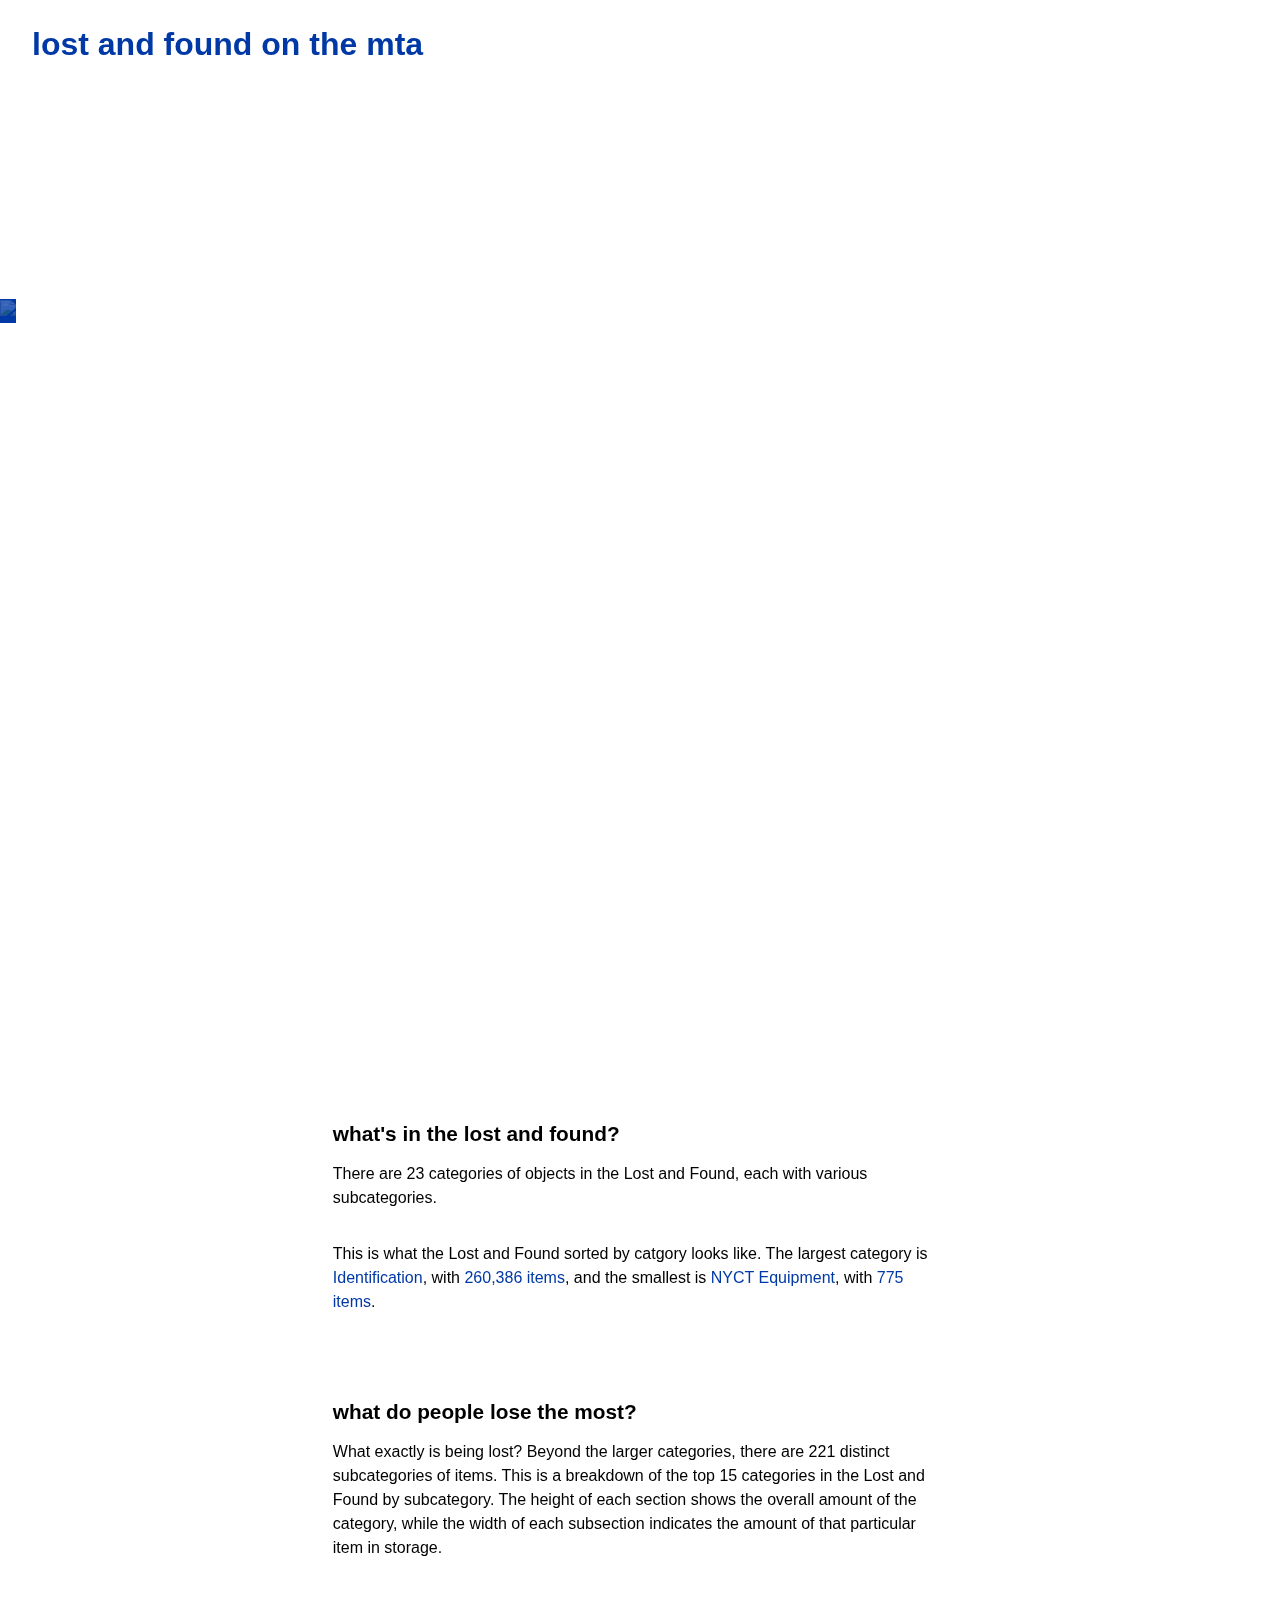
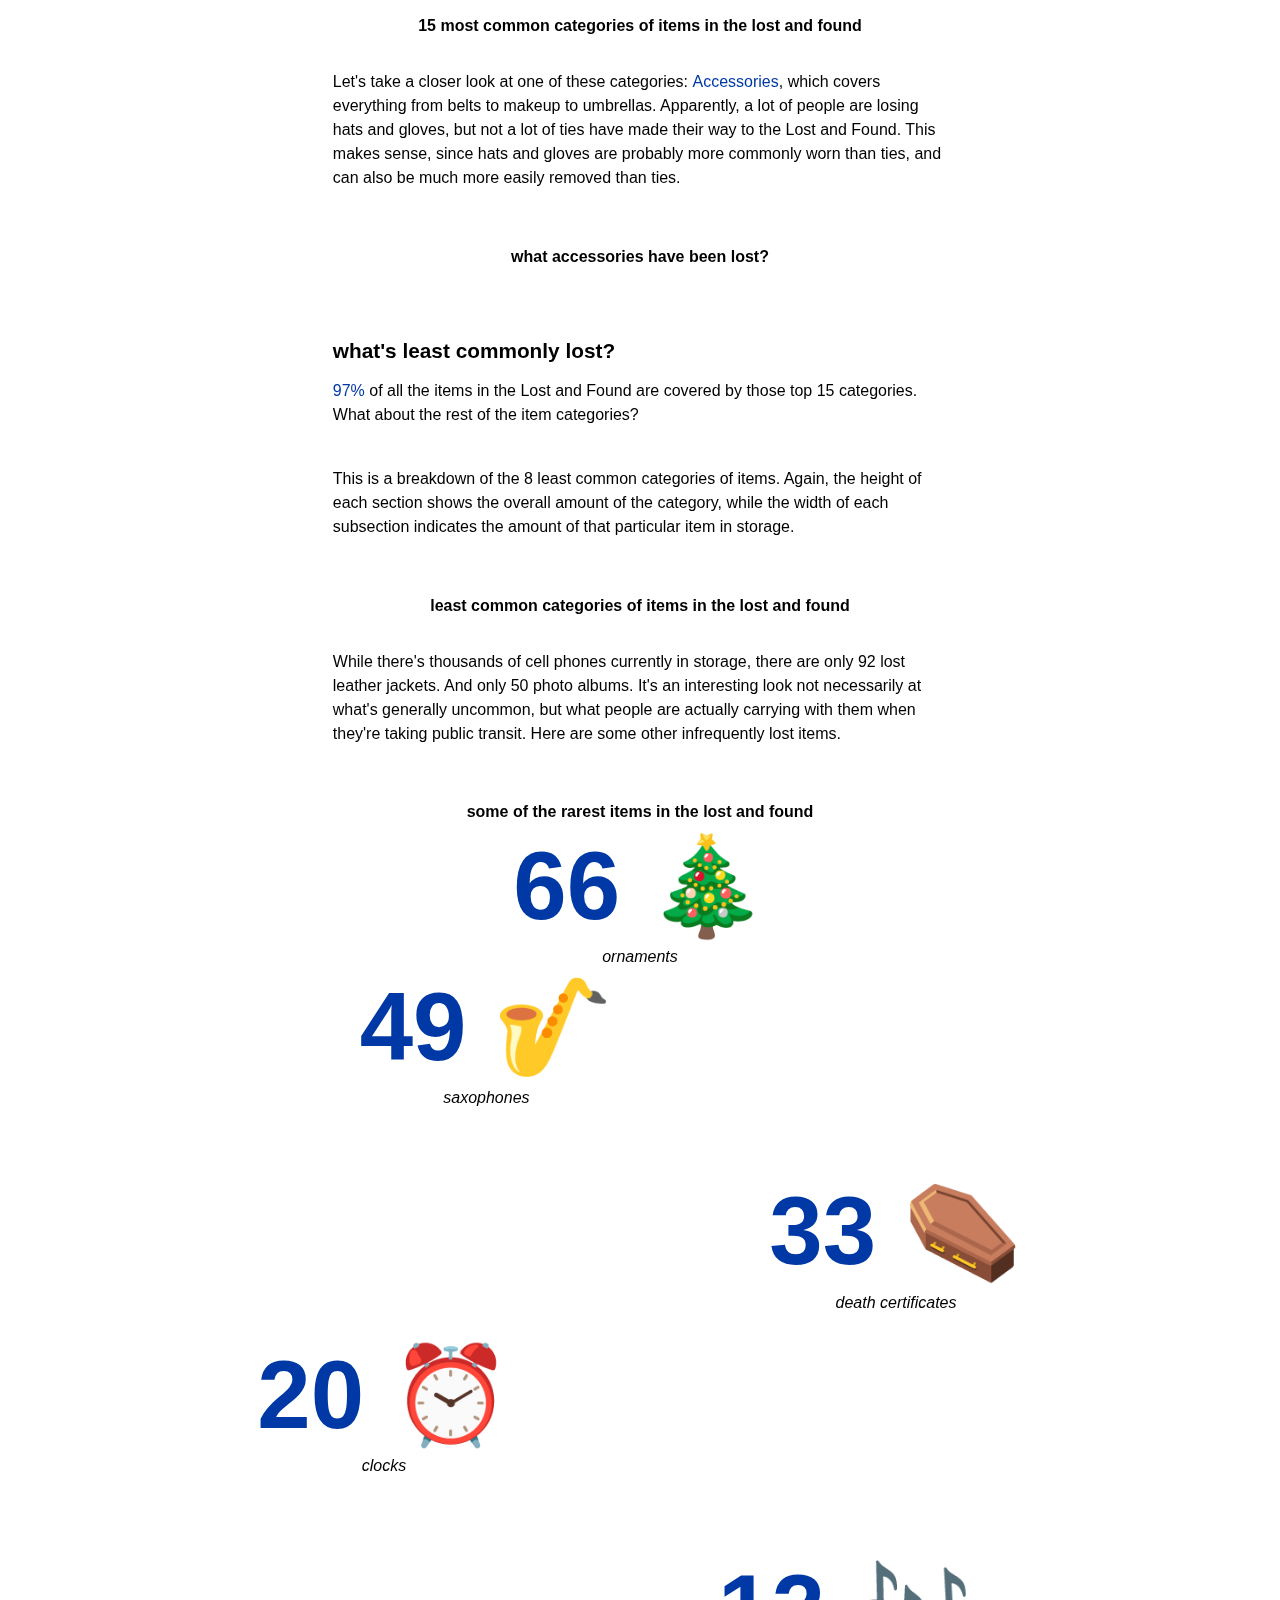
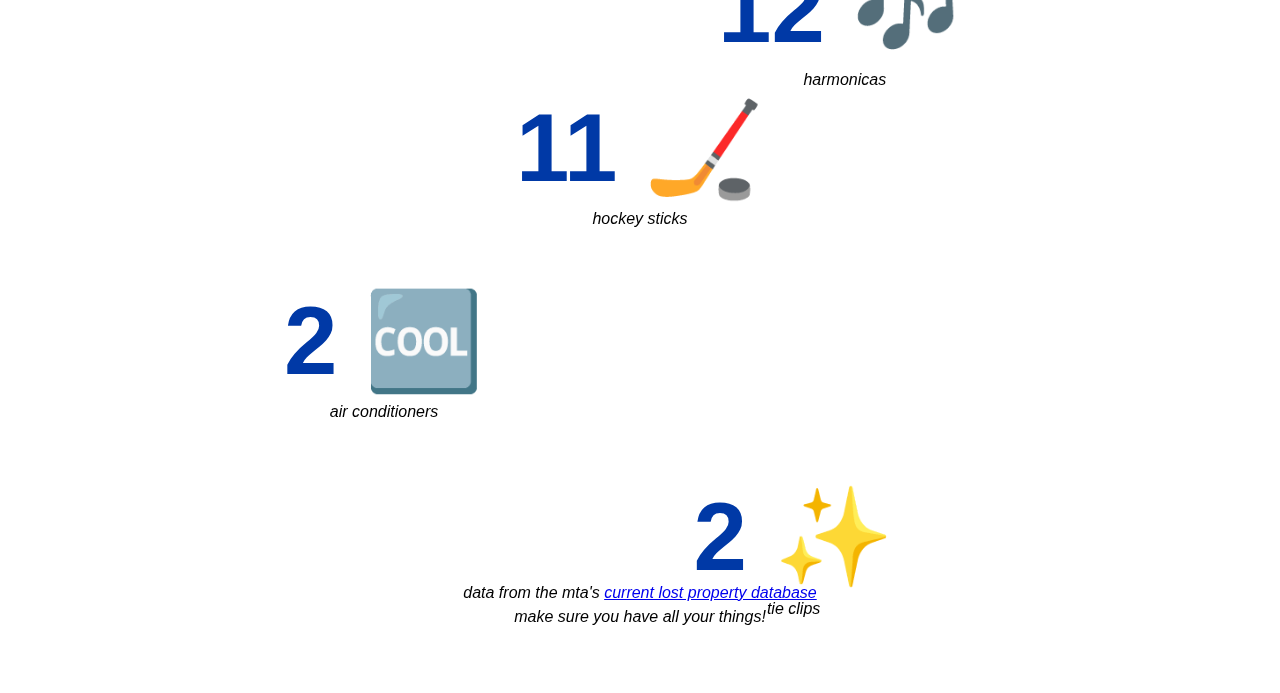
==== commit 6ff51012: "adjust vis margins, edited copy" ====
--- a/index.html
+++ b/index.html
@@ -1,55 +1,60 @@
 <!DOCTYPE html>
 <html>
-  <head>
+
+<head>
     <title>lost and found</title>
     <meta charset="utf-8" />
-    
+
     <link rel="stylesheet" href="style.css">
     <link rel="stylesheet" href="https://use.typekit.net/zli3nvz.css">
 
     <script src="https://cdn.jsdelivr.net/npm/vega@5.7.3"></script>
     <script src="https://cdn.jsdelivr.net/npm/vega-lite@4.0.0-beta.11"></script>
     <script src="https://cdn.jsdelivr.net/npm/vega-embed@6.0.0"></script>
-    
+
     <script src="js/rellax.min.js"></script>
 
     <style media="screen">
-      /* Add space between Vega-Embed links  */
-      .vega-actions a {
-        margin-right: 5px;
-      }
+        /* Add space between Vega-Embed links  */
+        .vega-actions a {
+            margin-right: 5px;
+        }
+
     </style>
-  </head>
-  <body>
-    <header><h1>lost and found on the mta</h1></header>
+</head>
+
+<body>
+    <header>
+        <h1>lost and found on the mta</h1>
+    </header>
     <main>
-      
-          <div class="section-bg rellax" data-rellax-speed="-5">
-              <img src="assets/andre-benz-XAqaeyzj3NM-unsplash.jpg"/>
-          </div>
-       
-       <section>
-          <h2 class="bodytext rellax light section-hd" data-rellax-speed="2">commuting (and forgetting) on new york city transit</h2>
-           <div class="bodytext light bodytext-spaced">
-               <div class="num-callout rellax" data-rellax-speed="1">
-                   <h3 class="large-number light">7,248,768</h3>
-                   <p class="caption">people ride New York City Transit on an average weekday in 2018</p>
-               </div>
-               <p class="rellax" data-rellax-speed="1">Every day, millions of people use the MTA in New York City. And, of course, as on any other system of public transit, some of these people forget things on their commutes. Lost items that are turned in by other concerned passengers eventually find their way to the New York City Transit Lost and Found, which covers NYC buses, subways, and the Staten Island Railway.</p>
-            </div>
+
+        <div class="section-bg rellax" data-rellax-speed="-5">
+            <img src="assets/andre-benz-XAqaeyzj3NM-unsplash.jpg" />
+        </div>
+
+        <section>
+            <h2 class="bodytext rellax light section-hd" data-rellax-speed="2">commuting (and forgetting) on new york city transit</h2>
             <div class="bodytext light bodytext-spaced">
-               <div class="num-callout rellax" data-rellax-speed="1">
-                   <h3 class="large-number light">326,792</h3>
-                   <p class="caption">items in the Lost and Found as of November 12, 2019</p>
-               </div>
-               <p class="rellax" data-rellax-speed="1">As of November 12, there were 326792 items in storage, covering everything from keys and purses to clarinets and air conditioners. According to the MTA, items in the lost in found are held anywhere from three months to three years, with unclaimed items “eventually” being auctioned off with funds going to the MTA.</p>
-           </div>
-       </section>
-       
-       <section>
+                <div class="num-callout rellax" data-rellax-speed="1">
+                    <h3 class="large-number light">7,248,768</h3>
+                    <p class="caption">people ride New York City Transit on an average weekday in 2018</p>
+                </div>
+                <p class="rellax" data-rellax-speed="1">Every day, millions of people use the MTA in New York City. And, of course, as on any other system of public transit, some of these people forget things on their commutes. Lost items that are turned in by other concerned passengers eventually find their way to the New York City Transit Lost and Found, which covers NYC buses, subways, and the Staten Island Railway.</p>
+            </div>
+            <div class="bodytext light bodytext-spaced">
+                <div class="num-callout rellax" data-rellax-speed="1">
+                    <h3 class="large-number light">326,792</h3>
+                    <p class="caption">items in the Lost and Found as of November 12, 2019</p>
+                </div>
+                <p class="rellax" data-rellax-speed="1">As of November 12, there were 326792 items in storage, covering everything from keys and purses to clarinets and air conditioners. According to the MTA, items in the lost in found are held anywhere from three months to three years, with unclaimed items “eventually” being auctioned off with funds going to the MTA.</p>
+            </div>
+        </section>
+
+        <section>
             <div class="section-bg-plain"></div>
             <div class="bodytext section-hd rellax" data-rellax-speed="0">
-                <h2>how is the lost and found organized?</h2>
+                <h2>what's in the lost and found?</h2>
                 <p>There are 23 categories of objects in the Lost and Found, each with various subcategories.</p>
             </div>
             <!--<div class="emoji-bg rellax" data-rellax-speed="-3">
@@ -73,26 +78,26 @@
             <h2>everything in the lost & found by category</h2>
             <div id="lost-all-vis" class="vis-embed"></div>
         </section>-->
-        
+
         <section>
             <div class="bodytext bodytext-vis rellax" data-rellax-speed="0">
-                <h2>what's in the lost and found?</h2>
+                <h2>what do people lose the most?</h2>
                 <p>What exactly is being lost? Beyond the larger categories, there are 221 distinct subcategories of items. This is a breakdown of the top 15 categories in the Lost and Found by subcategory. The height of each section shows the overall amount of the category, while the width of each subsection indicates the amount of that particular item in storage.</p>
             </div>
             <h3 class="vis-title">15 most common categories of items in the lost and found</h3>
             <div id="lost-top-vis" class="vis-embed rellax" data-rellax-speed="0"></div>
-            
+
             <div class="bodytext bodytext-vis rellax" data-rellax-speed="0">
                 <p>Let's take a closer look at one of these categories: <em>Accessories</em>, which covers everything from belts to makeup to umbrellas. Apparently, a lot of people are losing hats and gloves, but not a lot of ties have made their way to the Lost and Found. This makes sense, since hats and gloves are probably more commonly worn than ties, and can also be much more easily removed than ties.</p>
             </div>
             <h3 class="vis-title">what accessories have been lost?</h3>
-           <div id="accessories-vis" class="vis-embed"></div>
+            <div id="accessories-vis" class="vis-embed"></div>
         </section>
-        
+
         <section>
             <div class="bodytext bodytext-vis rellax" data-rellax-speed="0">
-                <h2>the least common items</h2>
-                <p><em>97%</em> of all the items in the Lost and Found are covered by those top 15 categories. What about the rest?</p>
+                <h2>what's least commonly lost?</h2>
+                <p><em>97%</em> of all the items in the Lost and Found are covered by those top 15 categories. What about the rest of the item categories?</p>
             </div>
             <div id="topbottom-vis" class="vis-embed"></div>
             <div class="bodytext bodytext-vis rellax" data-rellax-speed="0">
@@ -100,966 +105,1140 @@
             </div>
             <h3 class="vis-title">least common categories of items in the lost and found</h3>
             <div id="lost-bottom-vis" class="vis-embed"></div>
-<!--
+            <!--
         <div class="section-bg rellax" data-rellax-speed="-3">
               <img src="assets/nicole-y-c-19OuV1n0WlI-unsplash.jpg"/>
           </div>
 -->
-          <div class="bodytext rellax" data-rellax-speed="0">
-              <p>While there's thousands of cell phones currently in storage, there are only 92 lost leather jackets. And only 50 photo albums. Here are some other infrequently lost items.</p>
-               <h3 class="vis-title">some of the rarest items in the lost and found</h3>
-           </div>
-           <div class="item item0 rellax" data-rellax-speed="0">
-              <h3 class="large-number relllax" data-rellax-speed="0">66 🎄</h3>
-               <p class="caption">ornaments</p>
-           </div>
-           <div class="item item1 rellax" data-rellax-speed="-0.1">
-              <h3 class="large-number">49 🎷</h3>
-               <p class="caption">saxophones</p>
-           </div>
-           <div class="item item2 rellax" data-rellax-speed="0.1">
-              <h3 class="large-number">33 ⚰️</h3>
-               <p class="caption">death certificates</p>
-           </div>
-           <div class="item item3 rellax" data-rellax-speed="0.1">
-              <h3 class="large-number">20 ⏰</h3>
-               <p class="caption">clocks</p>
-           </div>
-           <div class="item item4 rellax" data-rellax-speed="0.3">
-              <h3 class="large-number">12 🎶</h3>
-               <p class="caption">harmonicas</p>
-           </div>
-           <div class="item item5 rellax" data-rellax-speed="0.2">
-              <h3 class="large-number">11 🏒</h3>
-               <p class="caption">hockey sticks</p>
-           </div>
-           <div class="item item6 rellax" data-rellax-speed="0.3">
-              <h3 class="large-number">2 🆒</h3>
-               <p class="caption">air conditioners</p>
-           </div>
-           <div class="item item7 rellax" data-rellax-speed="0.4">
-              <h3 class="large-number">2 ✨</h3>
-               <p class="caption">tie clips</p>
-           </div>
+            <div class="bodytext rellax" data-rellax-speed="0">
+                <p>While there's thousands of cell phones currently in storage, there are only 92 lost leather jackets. And only 50 photo albums. It's an interesting look not necessarily at what's generally uncommon, but what people are actually carrying with them when they're taking public transit. Here are some other infrequently lost items.</p>
+                <h3 class="vis-title">some of the rarest items in the lost and found</h3>
+            </div>
+            <div class="item item0 rellax" data-rellax-speed="0">
+                <h3 class="large-number relllax" data-rellax-speed="0">66 🎄</h3>
+                <p class="caption">ornaments</p>
+            </div>
+            <div class="item item1 rellax" data-rellax-speed="-0.1">
+                <h3 class="large-number">49 🎷</h3>
+                <p class="caption">saxophones</p>
+            </div>
+            <div class="item item2 rellax" data-rellax-speed="0.1">
+                <h3 class="large-number">33 ⚰️</h3>
+                <p class="caption">death certificates</p>
+            </div>
+            <div class="item item3 rellax" data-rellax-speed="0.1">
+                <h3 class="large-number">20 ⏰</h3>
+                <p class="caption">clocks</p>
+            </div>
+            <div class="item item4 rellax" data-rellax-speed="0.3">
+                <h3 class="large-number">12 🎶</h3>
+                <p class="caption">harmonicas</p>
+            </div>
+            <div class="item item5 rellax" data-rellax-speed="0.2">
+                <h3 class="large-number">11 🏒</h3>
+                <p class="caption">hockey sticks</p>
+            </div>
+            <div class="item item6 rellax" data-rellax-speed="0.3">
+                <h3 class="large-number">2 🆒</h3>
+                <p class="caption">air conditioners</p>
+            </div>
+            <div class="item item7 rellax" data-rellax-speed="0.4">
+                <h3 class="large-number">2 ✨</h3>
+                <p class="caption">tie clips</p>
+            </div>
         </section>
     </main>
-      
+
     <footer>
         <p>data from the mta's <a href="http://advisory.mtanyct.info/LPUWebServices/CurrentLostProperty.aspx">current lost property database</a> <br>make sure you have all your things!</p>
     </footer>
-       
-       <script>
-          // Accepts any class name
-          var rellax = new Rellax('.rellax', {
+
+    <script>
+        // Accepts any class name
+        var rellax = new Rellax('.rellax', {
             center: true
-          });
-       </script>
-        
-        <!-- VEGA EMBED SCRIPTS -->
-
-        <!-- most common vis -->
-        <!-- based on mosiac chart example (vega.github.io/vega-lite/examples/rect_mosaic_labelled_with_offset.html) with highlighting code based on (vega.github.io/vega-lite/examples/interactive_bar_select_highlight.html)-->
-        <script>
-          var vlSpec = 
-      {
-      "$schema": "https://vega.github.io/schema/vega-lite/v4.json",
-      "data": {
-        "format": {"type": "csv"},
-        "url": "data/mta_lostfound_top.csv"
-      },
-        "transform": [
-        {
-          "stack": "amount",
-          "groupby": [],
-          "as": [
-            "stack_count_cat1",
-            "stack_count_cat2"
-          ],
-          "offset": "normalize",
-          "sort": [
-            {
-              "field": "category",
-              "order": "descending"
+        });
+
+    </script>
+
+    <!-- VEGA EMBED SCRIPTS -->
+
+    <!-- most common vis -->
+    <!-- based on mosiac chart example (vega.github.io/vega-lite/examples/rect_mosaic_labelled_with_offset.html) with highlighting code based on (vega.github.io/vega-lite/examples/interactive_bar_select_highlight.html)-->
+    <script>
+        var vlSpec = {
+            "$schema": "https://vega.github.io/schema/vega-lite/v4.json",
+            "data": {
+                "format": {
+                    "type": "csv"
+                },
+                "url": "data/mta_lostfound_top.csv"
+            },
+            "transform": [{
+                    "stack": "amount",
+                    "groupby": [],
+                    "as": [
+                        "stack_count_cat1",
+                        "stack_count_cat2"
+                    ],
+                    "offset": "normalize",
+                    "sort": [{
+                        "field": "category",
+                        "order": "descending"
+                    }]
+                },
+                {
+                    "window": [{
+                            "op": "min",
+                            "field": "stack_count_cat1",
+                            "as": "y"
+                        },
+                        {
+                            "op": "max",
+                            "field": "stack_count_cat2",
+                            "as": "y2"
+                        },
+                        {
+                            "op": "dense_rank",
+                            "as": "rank_subcat"
+                        },
+                        {
+                            "op": "distinct",
+                            "field": "subcategory",
+                            "as": "distinct_subcat"
+                        }
+                    ],
+                    "groupby": [
+                        "category"
+                    ],
+                    "frame": [
+                        null,
+                        null
+                    ],
+                    "sort": [{
+                        "field": "subcategory",
+                        "order": "ascending"
+                    }]
+                },
+                {
+                    "window": [{
+                        "op": "dense_rank",
+                        "as": "rank_cat"
+                    }],
+                    "frame": [
+                        null,
+                        null
+                    ],
+                    "sort": [{
+                        "field": "category",
+                        "order": "descending"
+                    }]
+                },
+                {
+                    "stack": "amount",
+                    "groupby": [
+                        "category"
+                    ],
+                    "as": [
+                        "x",
+                        "x2"
+                    ],
+                    "offset": "normalize",
+                    "sort": [{
+                        "field": "subcategory",
+                        "order": "ascending"
+                    }]
+                },
+                {
+                    "calculate": "datum.x + (datum.rank_subcat - 1) * datum.distinct_subcat * 0.000001/datum.distinct_subcat",
+                    "as": "nx"
+                },
+                {
+                    "calculate": "datum.x2 + (datum.rank_subcat - 1) * datum.distinct_subcat * 0.0000001/datum.distinct_subcat",
+                    "as": "nx2"
+                },
+                {
+                    "calculate": "datum.y + (datum.rank_cat - 1) * 0.003",
+                    "as": "ny"
+                },
+                {
+                    "calculate": "datum.y2 + (datum.rank_cat - 1) * 0.003",
+                    "as": "ny2"
+                },
+                {
+                    "calculate": "(datum.nx+datum.nx2)/2",
+                    "as": "xc"
+                },
+                {
+                    "calculate": "(datum.ny+datum.ny2)/2",
+                    "as": "yc"
+                }
+            ],
+            "vconcat": [{
+                "layer": [{
+                        "mark": {
+                            "type": "text",
+                            "font": "neue-haas-unica",
+                            "fontSize": 14,
+                            "fontWeight": 500,
+                            "baseline": "middle",
+                            "align": "right",
+                            "dx": -15
+
+                        },
+                        "encoding": {
+                            "y": {
+                                "aggregate": "min",
+                                "field": "yc",
+                                "type": "quantitative",
+                                "title": "",
+                                "axis": {
+                                    "orient": "left"
+                                }
+                            },
+                            "color": {
+                                "field": "category",
+                                "type": "nominal",
+                                "legend": null
+                            },
+                            "text": {
+                                "field": "category",
+                                "type": "nominal"
+                            }
+                        }
+                    },
+                    {
+                        "width": 1000,
+                        "height": 1200,
+                        "selection": {
+                            "highlight": {
+                                "type": "single",
+                                "empty": "none",
+                                "on": "mouseover"
+                            },
+                            "selectCat": {
+                                "type": "single",
+                                "fields": ["category"]
+                            },
+                            "select": {
+                                "type": "multi"
+                            }
+                        },
+                        "mark": {
+                            "type": "rect",
+                            "stroke": "white",
+                            "strokeOpacity": 1,
+                            "strokeWidth": 2
+                        },
+                        "encoding": {
+                            "x": {
+                                "field": "nx",
+                                "type": "quantitative",
+                                "axis": null
+                            },
+                            "x2": {
+                                "field": "nx2"
+                            },
+                            "y": {
+                                "field": "ny",
+                                "type": "quantitative",
+                                "axis": null
+                            },
+                            "y2": {
+                                "field": "ny2"
+                            },
+                            "color": {
+                                "condition": {
+                                    "selection": "selectCat",
+                                    "field": "category",
+                                    "type": "nominal",
+                                    "legend": null,
+                                    "scale": {
+                                        "range": ["#0039A6", "#FF6319", "#6CBE45", "#996633", "#FCCC0A", "#EE352E", "#00933C", "#B933AD", "#60269E", "#4D5357", "#6E3219", "#CE8E00", "#006983", "#C60C30", "#00A1DE"]
+                                    }
+                                },
+                                "value": "gray"
+                            },
+                            "fillOpacity": {
+                                "legend": null,
+                                "type": "nominal",
+                                "condition": {
+                                    "selection": "select",
+                                    "value": 1
+                                },
+
+                                "value": 0.75
+                            },
+                            "opacity": {
+                                "condition": [{
+                                        "test": {
+                                            "and": [{
+                                                    "selection": "select"
+                                                },
+                                                "length(data(\"select_store\"))"
+                                            ]
+                                        },
+                                        "value": 1
+                                    },
+                                    {
+                                        "selection": "highlight",
+                                        "value": 1
+                                    }
+                                ],
+                                "value": 0.8
+                            },
+                            "tooltip": [{
+                                    "field": "subcategory",
+                                    "type": "nominal"
+                                },
+                                {
+                                    "field": "amount",
+                                    "type": "quantitative"
+                                },
+                                {
+                                    "field": "category",
+                                    "type": "nominal"
+                                }
+                            ]
+                        }
+                    },
+                    {
+                        "mark": {
+                            "type": "text",
+                            "font": "neue-haas-unica",
+                            "fontSize": 12,
+                            "baseline": "middle",
+                            "limit": 60
+                        },
+                        "encoding": {
+                            "y": {
+                                "field": "yc",
+                                "type": "quantitative",
+                                "axis": null
+                            },
+                            "x": {
+                                "field": "xc",
+                                "type": "quantitative",
+                                "axis": {
+                                    "title": "subcategory",
+                                    "titleFont": "neue-haas-unica",
+                                    "titleFontSize": 14,
+                                    "titleFontWeight": 500,
+                                    "titleAlign": "right",
+                                    "orient": "top",
+                                    "offset": -50
+                                }
+                            }
+
+                        }
+                    }
+                ]
+            }],
+            "resolve": {
+                "scale": {
+                    "y": "shared"
+                }
+            },
+            "config": {
+                "view": {
+                    "stroke": ""
+                },
+                "concat": {
+                    "spacing": 10
+                },
+                "axis": {
+                    "domain": false,
+                    "ticks": false,
+                    "labels": false,
+                    "grid": false
+                }
             }
-          ]
-        },
-        {
-          "window": [
-            {
-              "op": "min",
-              "field": "stack_count_cat1",
-              "as": "y"
-            },
-            {
-              "op": "max",
-              "field": "stack_count_cat2",
-              "as": "y2"
-            },
-            {
-              "op": "dense_rank",
-              "as": "rank_subcat"
-            },
-            {
-              "op": "distinct",
-              "field": "subcategory",
-              "as": "distinct_subcat"
+        }
+        var options = {
+            tooltip: {
+                theme: 'custom'
+            },
+            actions: false
+        };
+
+        vegaEmbed('#lost-top-vis', vlSpec, options);
+
+    </script>
+
+    <!-- categories type vis -->
+    <!-- inspired by emoji isotype chart examples (https://vega.github.io/vega-lite/examples/isotype_bar_chart_emoji.html) and Amit Kapoor's unit charts (https://bl.ocks.org/amitkaps/d6648bd8ddb1c1e3706d7530126d1e2b) -->
+    <script>
+        var vlSpec = {
+            "$schema": "https://vega.github.io/schema/vega-lite/v4.json",
+            "data": {
+                "format": {
+                    "type": "csv"
+                },
+                "url": "data/mta_lostfound_rename-cat.csv"
+            },
+            "transform": [{
+                    "calculate": "{'Identification': '👤', 'Wallet/ Purse': '👛', 'Bags': '🎒', 'Tickets': '🎟', 'Communication': '📱', 'Currency': '💰', 'Miscellaneous': '❓', 'Clothing': '👕','Keys': '🔑', 'Accessories': '🧢', 'Books': '📖', 'Electronics': '💻', 'Eye Wear': '👓', 'Medical': '💊', 'Jewelry': '💍', 'Footwear': '👟', 'Home Furnishings': '🍽', 'Entertainment': '🎮', 'Sports Equipment': '🏀', 'Toys': '🧸', 'Tools': '🛠', 'Musical Instruments': '🎺', 'NYCT Equipment': '👷'}[datum.category]",
+                    "as": "emoji"
+                },
+                {
+                    "window": [{
+                        "op": "rank",
+                        "as": "rank"
+                    }],
+                    "groupby": ["category"]
+                },
+                {
+                    "window": [{
+                        "op": "rank",
+                        "as": "id"
+                    }]
+                },
+                {
+                    "calculate": "ceil(datum.id/ 5)",
+                    "as": "Y"
+                },
+                {
+                    "calculate": "datum.id - (datum.Y - 1) *5",
+                    "as": "X"
+                }
+            ],
+            "vconcat": [{
+                    "width": 800,
+                    "height": 500,
+                    "selection": {
+                        "highlight": {
+                            "type": "single",
+                            "empty": "none",
+                            "on": "mouseover"
+                        },
+                        "selectCat": {
+                            "type": "single",
+                            "fields": ["category"]
+                        }
+                    },
+                    "mark": {
+                        "type": "text",
+                        "baseline": "middle"
+                    },
+                    "encoding": {
+                        "x": {
+                            "field": "X",
+                            "type": "ordinal",
+                            "axis": null
+                        },
+                        "y": {
+                            "field": "Y",
+                            "type": "ordinal",
+                            "axis": null
+                        },
+                        "text": {
+                            "field": "emoji",
+                            "type": "nominal"
+                        },
+                        "size": {
+                            "condition": {
+                                "selection": "highlight",
+                                "value": 55
+                            },
+                            "value": 50
+                        },
+                        "opacity": {
+                            "condition": {
+                                "selection": "selectCat",
+                                "value": 1
+                            },
+                            "value": 0.3
+                        },
+                        "tooltip": [{
+                            "field": "category",
+                            "type": "nominal"
+                        }]
+                    }
+                },
+                {
+                    "selection": {
+                        "highlight": {
+                            "type": "single",
+                            "empty": "none",
+                            "on": "mouseover"
+                        },
+                        "selectCat": {
+                            "type": "single",
+                            "fields": ["category"],
+                            "empty": "none"
+                        }
+                    },
+                    "transform": [{
+                        "filter": {
+                            "selection": "selectCat"
+                        }
+                    }],
+                    "mark": {
+                        "type": "text"
+                    },
+                    "encoding": {
+                        "text": {
+                            "condition": {
+                                "selection": "selectCat",
+                                "field": "amount",
+                                "type": "nominal"
+                            },
+                            "value": ""
+                        }
+                    }
+                }
+
+            ],
+            "config": {
+                "view": {
+                    "stroke": ""
+                }
             }
-          ],
-          "groupby": [
-            "category"
-          ],
-          "frame": [
-            null,
-            null
-          ],
-          "sort": [
-            {
-              "field": "subcategory",
-              "order": "ascending"
+        }
+        var options = {
+            tooltip: {
+                theme: 'custom'
+            },
+            actions: false
+        };
+
+        vegaEmbed('#cat-type-vis', vlSpec, options);
+
+    </script>
+
+    <!-- categories overview vis -->
+    <!-- inspired by emoji isotype chart examples (https://vega.github.io/vega-lite/examples/isotype_bar_chart_emoji.html) and Amit Kapoor's unit charts (https://bl.ocks.org/amitkaps/d6648bd8ddb1c1e3706d7530126d1e2b) -->
+    <script>
+        var vlSpec = {
+            "$schema": "https://vega.github.io/schema/vega-lite/v4.json",
+            "data": {
+                "format": {
+                    "type": "csv"
+                },
+                "url": "data/mta_lostfound_rename-cat.csv"
+            },
+            "width": 600,
+            "height": 600,
+            "selection": {
+                "highlight": {
+                    "type": "single",
+                    "empty": "none",
+                    "on": "mouseover"
+                },
+                "selectCat": {
+                    "type": "single",
+                    "fields": ["subcategory"]
+                }
+            },
+            "mark": {
+                "type": "bar",
+                "baseline": "middle"
+            },
+            "encoding": {
+                "y": {
+                    "field": "category",
+                    "type": "nominal",
+                    "sort": "-x",
+                    "axis": {
+                        "title": "",
+                        "labelFont": "neue-haas-unica",
+                        "labelFontSize": 12,
+                        "labelFontWeight": 400
+                    }
+                },
+                "x": {
+                    "field": "amount",
+                    "type": "quantitative",
+                    "axis": {
+                        "title": "number of items",
+                        "titleFont": "neue-haas-unica",
+                        "titleFontSize": 12,
+                        "titleFontWeight": 500,
+                        "titlePadding": 15,
+                        "labelFont": "neue-haas-unica",
+                        "labelFontSize": 10,
+                        "labelFontWeight": 400
+                    }
+                },
+                "color": {
+                    "value": "#0039A6"
+                },
+                "opacity": {
+                    "condition": {
+                        "selection": "highlight",
+                        "value": 0.8
+                    },
+                    "value": 1
+                },
+                "tooltip": [{
+                        "field": "category",
+                        "type": "nominal"
+                    },
+                    {
+                        "field": "amount",
+                        "type": "quantitative"
+                    }
+                ]
+
+            },
+            "config": {
+                "view": {
+                    "stroke": ""
+                }
             }
-          ]
-        },
-        {
-          "window": [
-            {
-              "op": "dense_rank",
-              "as": "rank_cat"
+        }
+        var options = {
+            tooltip: {
+                theme: 'custom'
+            },
+            actions: false
+        };
+
+        vegaEmbed('#cat-overview-vis', vlSpec, options);
+
+    </script>
+
+    <!-- accessories vis -->
+    <!-- inspired by emoji isotype chart examples (https://vega.github.io/vega-lite/examples/isotype_bar_chart_emoji.html) and Amit Kapoor's unit charts (https://bl.ocks.org/amitkaps/d6648bd8ddb1c1e3706d7530126d1e2b) -->
+    <script>
+        var vlSpec = {
+            "$schema": "https://vega.github.io/schema/vega-lite/v4.json",
+            "data": {
+                "format": {
+                    "type": "csv"
+                },
+                "url": "data/mta_lostfound_accessories.csv"
+            },
+            "transform": [{
+                    "calculate": "{'Scarf': '🧣', 'Other': '✨', 'Hat': '🧢', 'Gloves': '🧤', 'Make-up': '💄', 'Ties': '👔', 'Belt': '👖', 'Umbrella': '🌂'}[datum.subcategory]",
+                    "as": "emoji"
+                },
+                {
+                    "window": [{
+                        "op": "rank",
+                        "as": "rank"
+                    }],
+                    "groupby": ["category", "subcategory"]
+                },
+                {
+                    "window": [{
+                        "op": "rank",
+                        "as": "id"
+                    }],
+                    "groupby": ["category"]
+                },
+                {
+                    "calculate": "ceil(datum.id/ 10)",
+                    "as": "Y"
+                },
+                {
+                    "calculate": "datum.id - (datum.Y - 1) *10",
+                    "as": "X"
+                }
+            ],
+            "vconcat": [{
+                    "width": 800,
+                    "height": 500,
+                    "selection": {
+                        "highlight": {
+                            "type": "single",
+                            "empty": "none",
+                            "on": "mouseover"
+                        },
+                        "selectCat": {
+                            "type": "single",
+                            "fields": ["subcategory"]
+                        }
+                    },
+                    "mark": {
+                        "type": "text",
+                        "baseline": "middle"
+                    },
+                    "encoding": {
+                        "x": {
+                            "field": "X",
+                            "type": "ordinal",
+                            "axis": null
+                        },
+                        "y": {
+                            "field": "Y",
+                            "type": "ordinal",
+                            "axis": null
+                        },
+                        "text": {
+                            "field": "emoji",
+                            "type": "nominal"
+                        },
+                        "size": {
+                            "condition": {
+                                "selection": "highlight",
+                                "value": 55
+                            },
+                            "value": 50
+                        },
+                        "opacity": {
+                            "condition": {
+                                "selection": "selectCat",
+                                "value": 1
+                            },
+                            "value": 0.3
+                        },
+                        "tooltip": [{
+                                "field": "subcategory",
+                                "type": "nominal"
+                            },
+                            {
+                                "field": "amount",
+                                "type": "quantitative"
+                            }
+                        ]
+                    }
+                },
+                {
+                    "selection": {
+                        "highlight": {
+                            "type": "single",
+                            "empty": "none",
+                            "on": "mouseover"
+                        },
+                        "selectCat": {
+                            "type": "single",
+                            "fields": ["subcategory"],
+                            "empty": "none"
+                        }
+                    },
+                    "transform": [{
+                        "filter": {
+                            "selection": "selectCat"
+                        }
+                    }],
+                    "mark": {
+                        "type": "text"
+                    },
+                    "encoding": {
+                        "text": {
+                            "condition": {
+                                "selection": "selectCat",
+                                "field": "amount",
+                                "type": "nominal"
+                            },
+                            "value": ""
+                        }
+                    }
+                }
+
+            ],
+            "config": {
+                "view": {
+                    "stroke": ""
+                }
             }
-          ],
-          "frame": [
-            null,
-            null
-          ],
-          "sort": [
-            {
-              "field": "category",
-              "order": "descending"
+        }
+        var options = {
+            tooltip: {
+                theme: 'custom'
+            },
+            actions: false
+        };
+
+        vegaEmbed('#accessories-vis', vlSpec, options);
+
+    </script>
+
+    <!-- most vs least common proportions vis -->
+    <script>
+        var vlSpec = {
+            "$schema": "https://vega.github.io/schema/vega-lite/v4.json",
+            "data": {
+                "format": {
+                    "type": "csv"
+                },
+                "url": "data/mta_lostfound_topbottom.csv"
+            },
+            "width": 800,
+            "height": 100,
+            "layer": [{
+                    "selection": {
+                        "highlight": {
+                            "type": "single",
+                            "empty": "none",
+                            "on": "mouseover"
+                        },
+                        "selectCat": {
+                            "type": "single",
+                            "fields": ["subcategory"]
+                        }
+                    },
+                    "mark": {
+                        "type": "bar",
+                        "baseline": "middle"
+                    },
+                    "encoding": {
+                        "y": {
+                            "field": "sort",
+                            "type": "nominal",
+                            "axis": null
+                        },
+                        "x": {
+                            "field": "amount",
+                            "type": "quantitative",
+                            "axis": null
+                        },
+                        "opacity": {
+                            "field": "category",
+                            "type": "nominal",
+                            "legend": null
+                        },
+                        "color": {
+                            "value": "#0039A6"
+                        }
+                    }
+                },
+                {
+                    "mark": {
+                        "type": "text",
+                        "font": "neue-haas-unica",
+                        "fontSize": 14,
+                        "fontWeight": 500,
+                        "baseline": "middle",
+                        "dy": 60
+                    },
+                    "encoding": {
+                        "y": {
+                            "field": "sort",
+                            "type": "nominal",
+                            "axis": null
+                        },
+                        "x": {
+                            "field": "center",
+                            "type": "quantitative",
+                            "axis": null
+                        },
+
+                        "text": {
+                            "field": "category",
+                            "type": "nominal"
+                        }
+                    }
+                }
+            ],
+            "config": {
+                "view": {
+                    "stroke": ""
+                }
             }
-          ]
-        },
-        {
-          "stack": "amount",
-          "groupby": [
-            "category"
-          ],
-          "as": [
-            "x",
-            "x2"
-          ],
-          "offset": "normalize",
-          "sort": [
-            {
-              "field": "subcategory",
-              "order": "ascending"
+        }
+        var options = {
+            tooltip: {
+                theme: 'custom'
+            },
+            actions: false
+        };
+
+        vegaEmbed('#topbottom-vis', vlSpec, options);
+
+    </script>
+
+
+    <!-- least common vis -->
+    <script>
+        var vlSpec = {
+            "$schema": "https://vega.github.io/schema/vega-lite/v4.json",
+            "data": {
+                "format": {
+                    "type": "csv"
+                },
+                "url": "data/mta_lostfound_bottom.csv"
+            },
+            "transform": [{
+                    "stack": "amount",
+                    "groupby": [],
+                    "as": [
+                        "stack_count_Origin1",
+                        "stack_count_Origin2"
+                    ],
+                    "offset": "normalize",
+                    "sort": [{
+                        "field": "category",
+                        "order": "descending"
+                    }]
+                },
+                {
+                    "window": [{
+                            "op": "min",
+                            "field": "stack_count_Origin1",
+                            "as": "y"
+                        },
+                        {
+                            "op": "max",
+                            "field": "stack_count_Origin2",
+                            "as": "y2"
+                        },
+                        {
+                            "op": "dense_rank",
+                            "as": "rank_Cylinders"
+                        },
+                        {
+                            "op": "distinct",
+                            "field": "subcategory",
+                            "as": "distinct_Cylinders"
+                        }
+                    ],
+                    "groupby": [
+                        "category"
+                    ],
+                    "frame": [
+                        null,
+                        null
+                    ],
+                    "sort": [{
+                        "field": "subcategory",
+                        "order": "ascending"
+                    }]
+                },
+                {
+                    "window": [{
+                        "op": "dense_rank",
+                        "as": "rank_Origin"
+                    }],
+                    "frame": [
+                        null,
+                        null
+                    ],
+                    "sort": [{
+                        "field": "category",
+                        "order": "descending"
+                    }]
+                },
+                {
+                    "stack": "amount",
+                    "groupby": [
+                        "category"
+                    ],
+                    "as": [
+                        "x",
+                        "x2"
+                    ],
+                    "offset": "normalize",
+                    "sort": [{
+                        "field": "subcategory",
+                        "order": "ascending"
+                    }]
+                },
+                {
+                    "calculate": "datum.x + (datum.rank_Cylinders - 1) * datum.distinct_Cylinders * 0.000001/datum.distinct_Cylinders",
+                    "as": "nx"
+                },
+                {
+                    "calculate": "datum.x2 + (datum.rank_Cylinders - 1) * datum.distinct_Cylinders * 0.0000001/datum.distinct_Cylinders",
+                    "as": "nx2"
+                },
+                {
+                    "calculate": "datum.y + (datum.rank_Origin - 1) * 0.003",
+                    "as": "ny"
+                },
+                {
+                    "calculate": "datum.y2 + (datum.rank_Origin - 1) * 0.003",
+                    "as": "ny2"
+                },
+                {
+                    "calculate": "(datum.nx+datum.nx2)/2",
+                    "as": "xc"
+                },
+                {
+                    "calculate": "(datum.ny+datum.ny2)/2",
+                    "as": "yc"
+                }
+            ],
+            "vconcat": [{
+                "layer": [{
+                        "mark": {
+                            "type": "text",
+                            "font": "neue-haas-unica",
+                            "fontSize": 14,
+                            "fontWeight": 500,
+                            "baseline": "middle",
+                            "align": "right",
+                            "dx": -15
+
+                        },
+                        "encoding": {
+                            "y": {
+                                "aggregate": "min",
+                                "field": "yc",
+                                "type": "quantitative",
+                                "title": "",
+                                "axis": {
+                                    "orient": "left"
+                                }
+                            },
+                            "color": {
+                                "field": "category",
+                                "type": "nominal",
+                                "legend": null
+                            },
+                            "text": {
+                                "field": "category",
+                                "type": "nominal"
+                            }
+                        }
+                    },
+                    {
+                        "width": 1000,
+                        "height": 700,
+                        "selection": {
+                            "highlight": {
+                                "type": "single",
+                                "empty": "none",
+                                "on": "mouseover"
+                            },
+                            "selectCat": {
+                                "type": "single",
+                                "fields": ["category"]
+                            },
+                            "select": {
+                                "type": "multi"
+                            }
+                        },
+                        "mark": {
+                            "type": "rect",
+                            "stroke": "white",
+                            "strokeOpacity": 1,
+                            "strokeWidth": 2
+                        },
+                        "encoding": {
+                            "x": {
+                                "field": "nx",
+                                "type": "quantitative",
+                                "axis": null
+                            },
+                            "x2": {
+                                "field": "nx2"
+                            },
+                            "y": {
+                                "field": "ny",
+                                "type": "quantitative",
+                                "axis": null
+                            },
+                            "y2": {
+                                "field": "ny2"
+                            },
+                            "color": {
+                                "condition": {
+                                    "selection": "selectCat",
+                                    "field": "category",
+                                    "type": "nominal",
+                                    "legend": null,
+                                    "scale": {
+                                        "range": ["#0039A6", "#FF6319", "#6CBE45", "#996633", "#FCCC0A", "#EE352E", "#00933C", "#B933AD", "#60269E", "#4D5357", "#6E3219", "#CE8E00", "#006983", "#C60C30", "#00A1DE"]
+                                    }
+                                },
+                                "value": "gray"
+                            },
+                            "fillOpacity": {
+                                "legend": null,
+                                "type": "nominal",
+                                "condition": {
+                                    "selection": "select",
+                                    "value": 1
+                                },
+
+                                "value": 0.5
+                            },
+                            "opacity": {
+                                "condition": [{
+                                        "test": {
+                                            "and": [{
+                                                    "selection": "select"
+                                                },
+                                                "length(data(\"select_store\"))"
+                                            ]
+                                        },
+                                        "value": 1
+                                    },
+                                    {
+                                        "selection": "highlight",
+                                        "value": 1
+                                    }
+                                ],
+                                "value": 0.8
+                            },
+                            "tooltip": [{
+                                    "field": "subcategory",
+                                    "type": "nominal"
+                                },
+                                {
+                                    "field": "amount",
+                                    "type": "quantitative"
+                                },
+                                {
+                                    "field": "category",
+                                    "type": "nominal"
+                                }
+                            ]
+                        }
+                    },
+                    {
+                        "mark": {
+                            "type": "text",
+                            "font": "neue-haas-unica",
+                            "fontSize": 12,
+                            "baseline": "middle",
+                            "limit": 60
+                        },
+                        "encoding": {
+                            "y": {
+                                "field": "yc",
+                                "type": "quantitative",
+                                "axis": null
+                            },
+                            "x": {
+                                "field": "xc",
+                                "type": "quantitative",
+                                "axis": {
+                                    "title": "subcategory",
+                                    "titleFont": "neue-haas-unica",
+                                    "titleFontSize": 14,
+                                    "titleFontWeight": 500,
+                                    "titleAlign": "center",
+                                    "orient": "top",
+                                    "offset": -40
+                                }
+                            }
+                        }
+                    }
+                ]
+            }],
+            "resolve": {
+                "scale": {
+                    "y": "shared"
+                }
+            },
+            "config": {
+                "view": {
+                    "stroke": ""
+                },
+                "concat": {
+                    "spacing": 10
+                },
+                "axis": {
+                    "domain": false,
+                    "ticks": false,
+                    "labels": false,
+                    "grid": false
+                }
             }
-          ]
-        },
-        {
-          "calculate": "datum.x + (datum.rank_subcat - 1) * datum.distinct_subcat * 0.000001/datum.distinct_subcat",
-          "as": "nx"
-        },
-        {
-          "calculate": "datum.x2 + (datum.rank_subcat - 1) * datum.distinct_subcat * 0.0000001/datum.distinct_subcat",
-          "as": "nx2"
-        },
-        {
-          "calculate": "datum.y + (datum.rank_cat - 1) * 0.003",
-          "as": "ny"
-        },
-        {
-          "calculate": "datum.y2 + (datum.rank_cat - 1) * 0.003",
-          "as": "ny2"
-        },
-        {
-          "calculate": "(datum.nx+datum.nx2)/2",
-          "as": "xc"
-        },
-        {
-          "calculate": "(datum.ny+datum.ny2)/2",
-          "as": "yc"
         }
-      ],
-       "vconcat": [
-        {
-          "layer": [
-                {
-          "mark": {
-            "type": "text",
-            "font": "neue-haas-unica",
-            "fontSize": 14,
-            "fontWeight": 500,
-            "baseline": "middle",
-            "align": "right",
-            "dx": -15
-
-          },
-          "encoding": {
-            "y": {
-              "aggregate": "min",
-              "field": "yc",
-              "type": "quantitative",
-              "title": "",
-              "axis": {
-                "orient": "left"
-              }
-            },
-            "color": {
-              "field": "category",
-              "type": "nominal",
-              "legend": null
-            },
-            "text": {
-              "field": "category",
-              "type": "nominal"
-            }
-          }
-        },
-            {
-              "width": 1000,
-              "height": 1200,
-                "selection": {
-                "highlight": {"type": "single", "empty": "none", "on": "mouseover"},
-                "selectCat": {"type": "single", "fields": ["category"]},
-                "select": {"type": "multi"}
-              },
-              "mark": {
-                "type": "rect",
-                "stroke": "white",
-                "strokeOpacity": 1,
-                "strokeWidth": 2
-              },
-              "encoding": {
-                "x": {
-                  "field": "nx",
-                  "type": "quantitative",
-                  "axis": null
-                },
-                "x2": {
-                  "field": "nx2"
-                },
-                "y": {
-                  "field": "ny",
-                  "type": "quantitative",
-                  "axis": null
-                },
-                "y2": {
-                  "field": "ny2"
-                },
-                "color": {
-                  "condition": {
-                      "selection": "selectCat", 
-                      "field": "category", 
-                      "type": "nominal", 
-                      "legend": null,
-                      "scale": {"range": ["#0039A6", "#FF6319", "#6CBE45", "#996633", "#FCCC0A", "#EE352E", "#00933C", "#B933AD", "#60269E", "#4D5357", "#6E3219", "#CE8E00", "#006983", "#C60C30", "#00A1DE"]}
-                  },
-                  "value": "gray"
-                },
-                "fillOpacity": {
-                  "legend": null,
-                  "type":"nominal",
-                  "condition": {"selection": "select", "value": 1
-                  },
-
-                  "value": 0.75
-                },
-                "opacity": {
-                    "condition": [
-                      {
-                        "test": {
-                          "and": [
-                            {"selection": "select"},
-                            "length(data(\"select_store\"))"
-                          ]
-                        },
-                        "value": 1
-                      },
-                      {"selection": "highlight", "value": 1}
-                    ],
-                    "value": 0.8
-                  },
-                "tooltip": [
-                  {
-                    "field": "subcategory",
-                    "type": "nominal"
-                  },
-                  {
-                    "field": "amount",
-                    "type": "quantitative"
-                  },
-                                  {
-                    "field": "category",
-                    "type": "nominal"
-                  }
-                ]
-              }
-            },
-            {
-              "mark": {
-                "type": "text",
-                "font": "neue-haas-unica",
-                "fontSize": 12,
-                "baseline": "middle",
-                "limit": 60
-              },
-              "encoding": {
-                "y": {
-                  "field": "yc",
-                  "type": "quantitative",
-                  "axis": null
-                },
-                "x": {
-                  "field": "xc",
-                  "type": "quantitative",
-                  "axis": {
-                    "title": "subcategory",
-                    "titleFont": "neue-haas-unica",
-                    "titleFontSize": 14,
-                    "titleFontWeight": 500,
-                      "titleAlign": "right",
-                    "orient": "top",
-                    "offset": -50
-                  }
-                }
-                  
-              }
-            }
-          ]
-        }
-      ],
-      "resolve": {
-        "scale": {
-          "y": "shared"
-        }
-      },
-      "config": {
-        "view": {
-          "stroke": ""
-        },
-        "concat": {"spacing": 10},
-        "axis": {
-          "domain": false,
-          "ticks": false,
-          "labels": false,
-          "grid": false
-        }
-      }
-    }
-            var options = {
-                tooltip: {theme: 'custom'},
-                actions: false
-            };
-
-          vegaEmbed('#lost-top-vis', vlSpec, options);
-        </script>
-        
-        <!-- categories type vis -->
-        <!-- inspired by emoji isotype chart examples (https://vega.github.io/vega-lite/examples/isotype_bar_chart_emoji.html) and Amit Kapoor's unit charts (https://bl.ocks.org/amitkaps/d6648bd8ddb1c1e3706d7530126d1e2b) -->
-        <script>
-          var vlSpec = 
-{
-"$schema": "https://vega.github.io/schema/vega-lite/v4.json",
-  "data": {
-    "format": {"type": "csv"},
-    "url": "data/mta_lostfound_rename-cat.csv"
-  },
-  "transform": [
-    {
-      "calculate": 
-      "{'Identification': '👤', 'Wallet/ Purse': '👛', 'Bags': '🎒', 'Tickets': '🎟', 'Communication': '📱', 'Currency': '💰', 'Miscellaneous': '❓', 'Clothing': '👕','Keys': '🔑', 'Accessories': '🧢', 'Books': '📖', 'Electronics': '💻', 'Eye Wear': '👓', 'Medical': '💊', 'Jewelry': '💍', 'Footwear': '👟', 'Home Furnishings': '🍽', 'Entertainment': '🎮', 'Sports Equipment': '🏀', 'Toys': '🧸', 'Tools': '🛠', 'Musical Instruments': '🎺', 'NYCT Equipment': '👷'}[datum.category]",
-      "as": "emoji"
-    },
-    {"window": [{"op": "rank", "as": "rank"}], "groupby": ["category"]},
-    {"window": [{"op": "rank", "as": "id"}]},
-    {"calculate": "ceil(datum.id/ 5)", "as": "Y"},
-    {"calculate": "datum.id - (datum.Y - 1) *5", "as": "X"}
-  ],
-  "vconcat": [
-    {
-  "width": 800,
-  "height": 500,
-  "selection": {
-            "highlight": {"type": "single", "empty": "none", "on": "mouseover"},
-            "selectCat": {"type": "single", "fields": ["category"]}
-  },
-  "mark": {"type": "text", "baseline": "middle"},
-  "encoding": {
-    "x": {
-      "field": "X",
-      "type": "ordinal",
-      "axis": null
-    },
-    "y":{
-      "field": "Y",
-      "type": "ordinal",
-      "axis": null
-    },
-    "text": {"field": "emoji", "type": "nominal"},
-    "size": {
-        "condition": {"selection": "highlight", "value": 55},
-        "value": 50
-    },
-    "opacity": {
-                "condition": {"selection": "selectCat", "value": 1},
-                "value": 0.3
-              },
-    "tooltip": [{
-        "field": "category",
-        "type": "nominal"
-     }]
-  }
-  },
-  {
-  "selection": {
-            "highlight": {"type": "single", "empty": "none", "on": "mouseover"},
-            "selectCat": {"type": "single", "fields": ["category"], "empty": "none"}
-  },
-  "transform": [
-      {"filter": {"selection": "selectCat"}}
-    ],
-  "mark": {"type": "text"},
-  "encoding": {
-    "text": {
-      "condition": {
-        "selection": "selectCat",
-        "field": "amount", "type": "nominal"
-      },
-      "value": ""
-    }
-  }
-    }
-  
-  ],
-  "config": {"view": {"stroke": ""}}
-}
-            var options = {
-                tooltip: {theme: 'custom'},
-                actions: false
-            };
-
-          vegaEmbed('#cat-type-vis', vlSpec, options);
-        </script>
-        
-        <!-- categories overview vis -->
-        <!-- inspired by emoji isotype chart examples (https://vega.github.io/vega-lite/examples/isotype_bar_chart_emoji.html) and Amit Kapoor's unit charts (https://bl.ocks.org/amitkaps/d6648bd8ddb1c1e3706d7530126d1e2b) -->
-        <script>
-          var vlSpec = 
-{
-"$schema": "https://vega.github.io/schema/vega-lite/v4.json",
-  "data": {
-    "format": {"type": "csv"},
-    "url": "data/mta_lostfound_rename-cat.csv"
-  },
-  "width": 600,
-  "height": 600,
-  "selection": {
-            "highlight": {"type": "single", "empty": "none", "on": "mouseover"},
-            "selectCat": {"type": "single", "fields": ["subcategory"]}
-  },
-  "mark": {"type": "bar", "baseline": "middle"},
-  "encoding": {
-    "y": {
-      "field": "category",
-      "type": "nominal",
-      "sort": "-x",
-      "axis": {
-        "title": "",
-        "labelFont": "neue-haas-unica",
-        "labelFontSize": 12,
-        "labelFontWeight": 400
-      }
-    },
-    "x":{
-      "field": "amount",
-      "type": "quantitative",
-      "axis": {
-        "title": "number of items",
-        "titleFont": "neue-haas-unica",
-        "titleFontSize": 12,
-        "titleFontWeight": 500,
-        "titlePadding": 15,
-        "labelFont": "neue-haas-unica",
-        "labelFontSize": 10,
-        "labelFontWeight": 400
-      }
-    },
-    "color": {"value":"#0039A6"},
-    "opacity": {
-                "condition": {"selection": "highlight", "value": 0.8},
-                "value": 1
-              },
-    "tooltip": [{
-        "field": "category",
-        "type": "nominal"
-     },
-     {
-        "field": "amount",
-        "type": "quantitative"
-     }]
-  
-  },
-  "config": {"view": {"stroke": ""}}
-}
-            var options = {
-                tooltip: {theme: 'custom'},
-                actions: false
-            };
-
-          vegaEmbed('#cat-overview-vis', vlSpec, options);
-        </script>
-        
-        <!-- accessories vis -->
-        <!-- inspired by emoji isotype chart examples (https://vega.github.io/vega-lite/examples/isotype_bar_chart_emoji.html) and Amit Kapoor's unit charts (https://bl.ocks.org/amitkaps/d6648bd8ddb1c1e3706d7530126d1e2b) -->
-        <script>
-          var vlSpec = 
-{
-  "$schema": "https://vega.github.io/schema/vega-lite/v4.json",
-  "data": {
-    "format": {"type": "csv"},
-    "url": "data/mta_lostfound_accessories.csv"
-  },
-  "transform": [
-    {
-      "calculate": 
-      "{'Scarf': '🧣', 'Other': '✨', 'Hat': '🧢', 'Gloves': '🧤', 'Make-up': '💄', 'Ties': '👔', 'Belt': '👖', 'Umbrella': '🌂'}[datum.subcategory]",
-      "as": "emoji"
-    },
-    {"window": [{"op": "rank", "as": "rank"}], "groupby": ["category", "subcategory"]},
-    {"window": [{"op": "rank", "as": "id"}], "groupby": ["category"]},
-    {"calculate": "ceil(datum.id/ 10)", "as": "Y"},
-    {"calculate": "datum.id - (datum.Y - 1) *10", "as": "X"}
-  ],
-  "vconcat": [
-    {
-  "width": 800,
-  "height": 500,
-  "selection": {
-            "highlight": {"type": "single", "empty": "none", "on": "mouseover"},
-            "selectCat": {"type": "single", "fields": ["subcategory"]}
-  },
-  "mark": {"type": "text", "baseline": "middle"},
-  "encoding": {
-    "x": {
-      "field": "X",
-      "type": "ordinal",
-      "axis": null
-    },
-    "y":{
-      "field": "Y",
-      "type": "ordinal",
-      "axis": null
-    },
-    "text": {"field": "emoji", "type": "nominal"},
-    "size": {
-        "condition": {"selection": "highlight", "value": 55},
-        "value": 50
-    },
-    "opacity": {
-                "condition": {"selection": "selectCat", "value": 1},
-                "value": 0.3
-              },
-    "tooltip": [{
-        "field": "subcategory",
-        "type": "nominal"
-     },
-     {
-        "field": "amount",
-        "type": "quantitative"
-     }]
-  }
-  },
-  {
-  "selection": {
-            "highlight": {"type": "single", "empty": "none", "on": "mouseover"},
-            "selectCat": {"type": "single", "fields": ["subcategory"], "empty": "none"}
-  },
-  "transform": [
-      {"filter": {"selection": "selectCat"}}
-    ],
-  "mark": {"type": "text"},
-  "encoding": {
-    "text": {
-      "condition": {
-        "selection": "selectCat",
-        "field": "amount", "type": "nominal"
-      },
-      "value": ""
-    }
-  }
-    }
-  
-  ],
-  "config": {"view": {"stroke": ""}}
-}
-            var options = {
-                tooltip: {theme: 'custom'},
-                actions: false
-            };
-
-          vegaEmbed('#accessories-vis', vlSpec, options);
-        </script>
-        
-        <!-- most vs least common proportions vis -->
-        <script>
-          var vlSpec = 
-{
-"$schema": "https://vega.github.io/schema/vega-lite/v4.json",
-  "data": {
-    "format": {"type": "csv"},
-    "url": "data/mta_lostfound_topbottom.csv"
-  },
-  "width": 800,
-  "height": 100,
-  "layer": [
-    {
-  "selection": {
-            "highlight": {"type": "single", "empty": "none", "on": "mouseover"},
-            "selectCat": {"type": "single", "fields": ["subcategory"]}
-  },
-  "mark": {"type": "bar", "baseline": "middle"},
-  "encoding": {
-    "y": {
-      "field": "sort",
-      "type": "nominal",
-      "axis": null
-    },
-    "x":{
-      "field": "amount",
-      "type": "quantitative",
-      "axis": null
-    },
-    "opacity": {
-      "field": "category", 
-      "type": "nominal",
-      "legend": null
-    },
-    "color": {"value": "#0039A6"}
-  }
-  },
-  {
-      "mark": {"type": "text",
-            "font": "neue-haas-unica",
-            "fontSize": 14,
-            "fontWeight": 500,
-            "baseline": "middle",
-            "dy": 60},
-  "encoding": {
-    "y": {
-      "field": "sort",
-      "type": "nominal",
-      "axis": null
-    },
-    "x":{
-      "field": "center",
-      "type": "quantitative",
-      "axis": null
-    },
-
-    "text": {
-        "field": "category", 
-        "type": "nominal"
-    }
-  }
-  }
-    ],
-  "config": {"view": {"stroke": ""}}
-}
-            var options = {
-                tooltip: {theme: 'custom'},
-                actions: false
-            };
-
-          vegaEmbed('#topbottom-vis', vlSpec, options);
-        </script>
-
-
-        <!-- least common vis -->
-        <script>
-          var vlSpec = 
-      {
-      "$schema": "https://vega.github.io/schema/vega-lite/v4.json",
-      "data": {
-        "format": {"type": "csv"},
-        "url": "data/mta_lostfound_bottom.csv"
-      },
-      "transform": [
-        {
-          "stack": "amount",
-          "groupby": [],
-          "as": [
-            "stack_count_Origin1",
-            "stack_count_Origin2"
-          ],
-          "offset": "normalize",
-          "sort": [
-            {
-              "field": "category",
-              "order": "descending"
-            }
-          ]
-        },
-        {
-          "window": [
-            {
-              "op": "min",
-              "field": "stack_count_Origin1",
-              "as": "y"
-            },
-            {
-              "op": "max",
-              "field": "stack_count_Origin2",
-              "as": "y2"
-            },
-            {
-              "op": "dense_rank",
-              "as": "rank_Cylinders"
-            },
-            {
-              "op": "distinct",
-              "field": "subcategory",
-              "as": "distinct_Cylinders"
-            }
-          ],
-          "groupby": [
-            "category"
-          ],
-          "frame": [
-            null,
-            null
-          ],
-          "sort": [
-            {
-              "field": "subcategory",
-              "order": "ascending"
-            }
-          ]
-        },
-        {
-          "window": [
-            {
-              "op": "dense_rank",
-              "as": "rank_Origin"
-            }
-          ],
-          "frame": [
-            null,
-            null
-          ],
-          "sort": [
-            {
-              "field": "category",
-              "order": "descending"
-            }
-          ]
-        },
-        {
-          "stack": "amount",
-          "groupby": [
-            "category"
-          ],
-          "as": [
-            "x",
-            "x2"
-          ],
-          "offset": "normalize",
-          "sort": [
-            {
-              "field": "subcategory",
-              "order": "ascending"
-            }
-          ]
-        },
-        {
-          "calculate": "datum.x + (datum.rank_Cylinders - 1) * datum.distinct_Cylinders * 0.000001/datum.distinct_Cylinders",
-          "as": "nx"
-        },
-        {
-          "calculate": "datum.x2 + (datum.rank_Cylinders - 1) * datum.distinct_Cylinders * 0.0000001/datum.distinct_Cylinders",
-          "as": "nx2"
-        },
-        {
-          "calculate": "datum.y + (datum.rank_Origin - 1) * 0.003",
-          "as": "ny"
-        },
-        {
-          "calculate": "datum.y2 + (datum.rank_Origin - 1) * 0.003",
-          "as": "ny2"
-        },
-        {
-          "calculate": "(datum.nx+datum.nx2)/2",
-          "as": "xc"
-        },
-        {
-          "calculate": "(datum.ny+datum.ny2)/2",
-          "as": "yc"
-        }
-      ],
-       "vconcat": [
-        {
-          "layer": [
-                {
-          "mark": {
-            "type": "text",
-            "font": "neue-haas-unica",
-            "fontSize": 14,
-            "fontWeight": 500,
-            "baseline": "middle",
-            "align": "right",
-            "dx": -15
-
-          },
-          "encoding": {
-            "y": {
-              "aggregate": "min",
-              "field": "yc",
-              "type": "quantitative",
-              "title": "",
-              "axis": {
-                "orient": "left"
-              }
-            },
-            "color": {
-              "field": "category",
-              "type": "nominal",
-              "legend": null
-            },
-            "text": {
-              "field": "category",
-              "type": "nominal"
-            }
-          }
-        },
-            {
-              "width": 1000,
-              "height": 700,
-                "selection": {
-                "highlight": {"type": "single", "empty": "none", "on": "mouseover"},
-                "selectCat": {"type": "single", "fields": ["category"]},
-                "select": {"type": "multi"}
-              },
-              "mark": {
-                "type": "rect",
-                "stroke": "white",
-                "strokeOpacity": 1,
-                "strokeWidth": 2
-              },
-              "encoding": {
-                "x": {
-                  "field": "nx",
-                  "type": "quantitative",
-                  "axis": null
-                },
-                "x2": {
-                  "field": "nx2"
-                },
-                "y": {
-                  "field": "ny",
-                  "type": "quantitative",
-                  "axis": null
-                },
-                "y2": {
-                  "field": "ny2"
-                },
-                "color": {
-                  "condition": {"selection": "selectCat", "field": "category", "type": "nominal", "legend": null,
-                   "scale": {"range": ["#0039A6", "#FF6319", "#6CBE45", "#996633", "#FCCC0A", "#EE352E", "#00933C", "#B933AD", "#60269E", "#4D5357", "#6E3219", "#CE8E00", "#006983", "#C60C30", "#00A1DE"]}},
-                  "value": "gray"
-                },
-                "fillOpacity": {
-                  "legend": null,
-                  "type":"nominal",
-                  "condition": {"selection": "select", "value": 1
-                  },
-
-                  "value": 0.5
-                },
-                "opacity": {
-                    "condition": [
-                      {
-                        "test": {
-                          "and": [
-                            {"selection": "select"},
-                            "length(data(\"select_store\"))"
-                          ]
-                        },
-                        "value": 1
-                      },
-                      {"selection": "highlight", "value": 1}
-                    ],
-                    "value": 0.8
-                  },
-                "tooltip": [
-                  {
-                    "field": "subcategory",
-                    "type": "nominal"
-                  },
-                  {
-                    "field": "amount",
-                    "type": "quantitative"
-                  },
-                                  {
-                    "field": "category",
-                    "type": "nominal"
-                  }
-                ]
-              }
-            },
-            {
-              "mark": {
-                "type": "text",
-                "font": "neue-haas-unica",
-                "fontSize": 12,
-                "baseline": "middle",
-                "limit": 60
-              },
-              "encoding": {
-                "y": {
-                  "field": "yc",
-                  "type": "quantitative",
-                  "axis": null
-                },
-                "x": {
-                  "field": "xc",
-                  "type": "quantitative",
-                  "axis": {
-                    "title": "subcategory",
-                    "titleFont": "neue-haas-unica",
-                    "titleFontSize": 14,
-                    "titleFontWeight": 500,
-                    "titleAlign": "center",
-                    "orient": "top",
-                    "offset": -40
-                  }
-                }
-              }
-            }
-          ]
-        }
-      ],
-      "resolve": {
-        "scale": {
-          "y": "shared"
-        }
-      },
-      "config": {
-        "view": {
-          "stroke": ""
-        },
-        "concat": {"spacing": 10},
-        "axis": {
-          "domain": false,
-          "ticks": false,
-          "labels": false,
-          "grid": false
-        }
-      }
-    }
-            var options = {
-                tooltip: {theme: 'custom'},
-                actions: false
-            };
-
-          vegaEmbed('#lost-bottom-vis', vlSpec, options);
-        </script>
-  </body>
-</html>+        var options = {
+            tooltip: {
+                theme: 'custom'
+            },
+            actions: false
+        };
+
+        vegaEmbed('#lost-bottom-vis', vlSpec, options);
+
+    </script>
+</body>
+
+</html>
--- a/style.css
+++ b/style.css
@@ -231,15 +231,15 @@
 }
 
 #lost-top-vis, #lost-bottom-vis {
-    margin-left: -6% !important;
+/*    margin-left: -6% !important;*/
 /*    margin-top: -1.5rem;*/
     margin-bottom: 2rem;
 }
 
 
 #accessories-vis, #cat-type-vis, #cat-overview-vis, #topbottom-vis {
-    margin-left: 10%;
-    margin-right: 10%;
+    margin-left: 15%;
+    margin-right: 15%;
 }
 
 #cat-overview-vis, #accessories-vis {
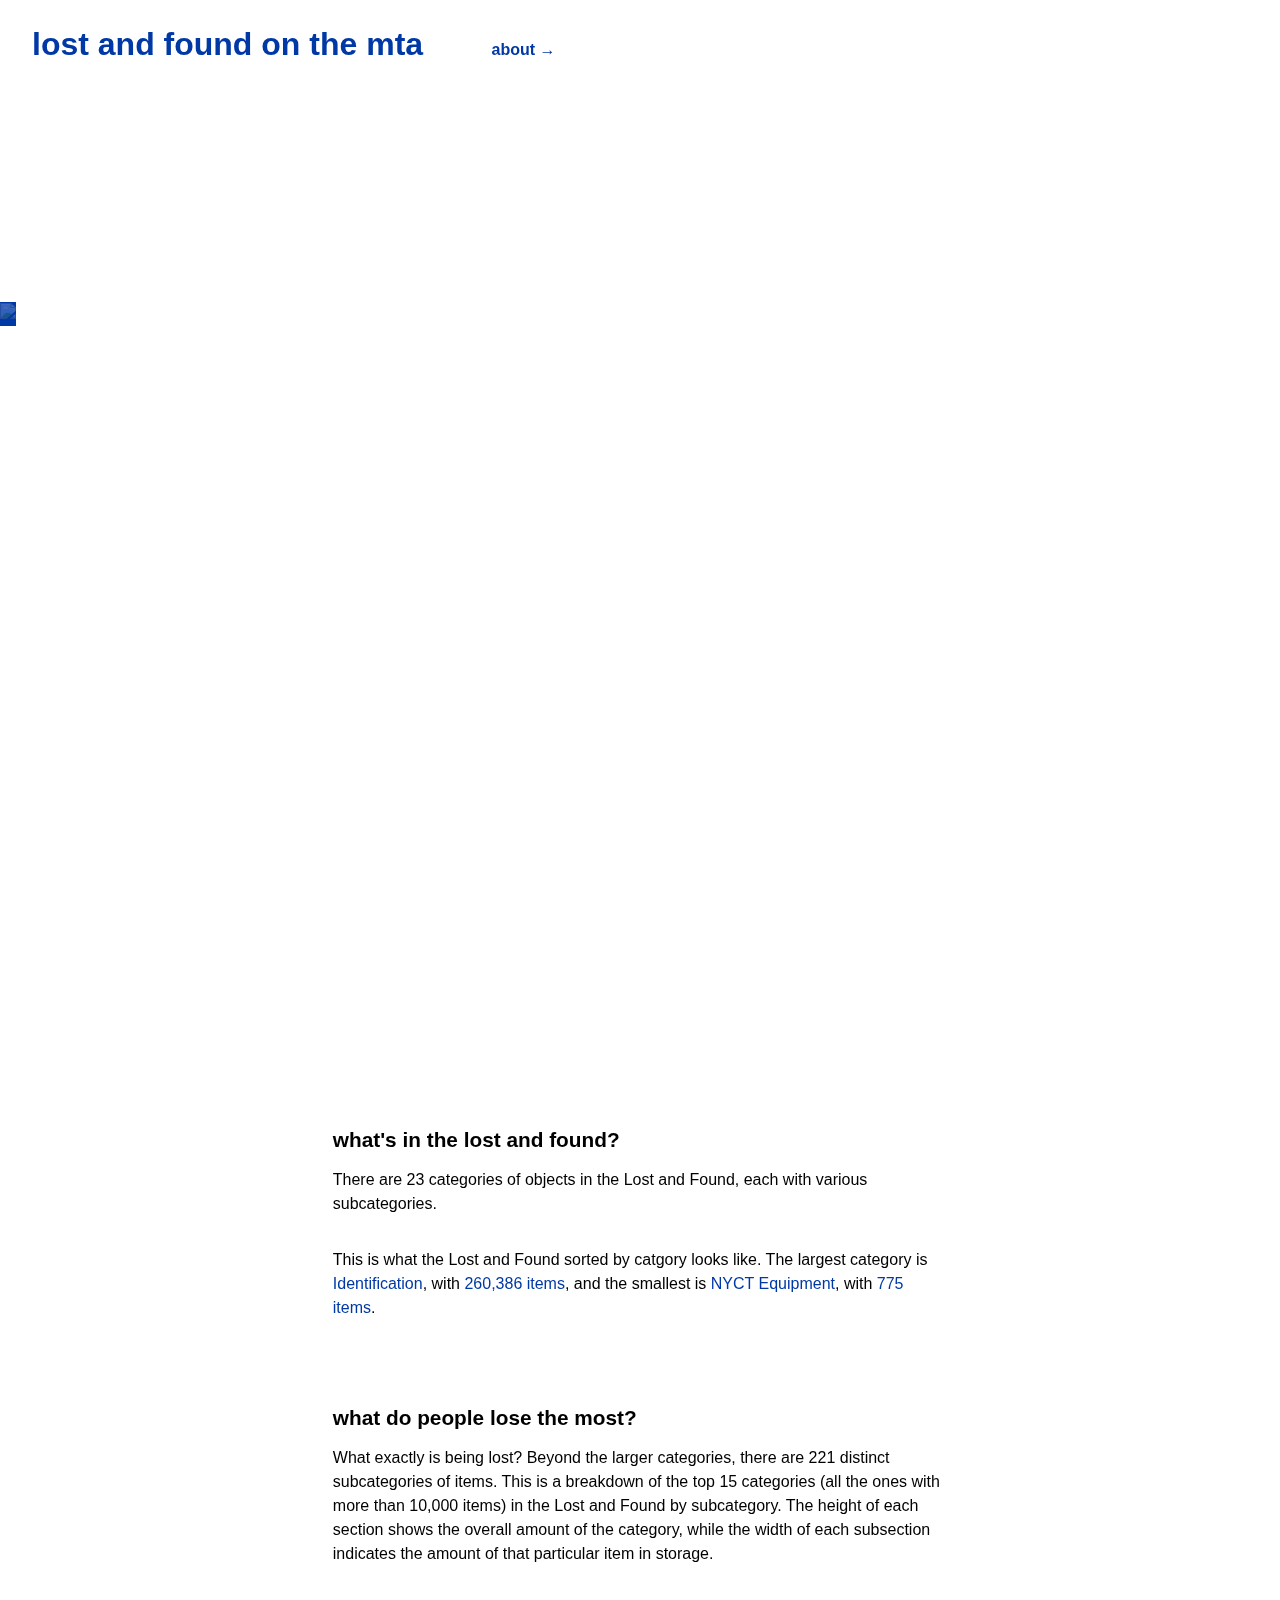
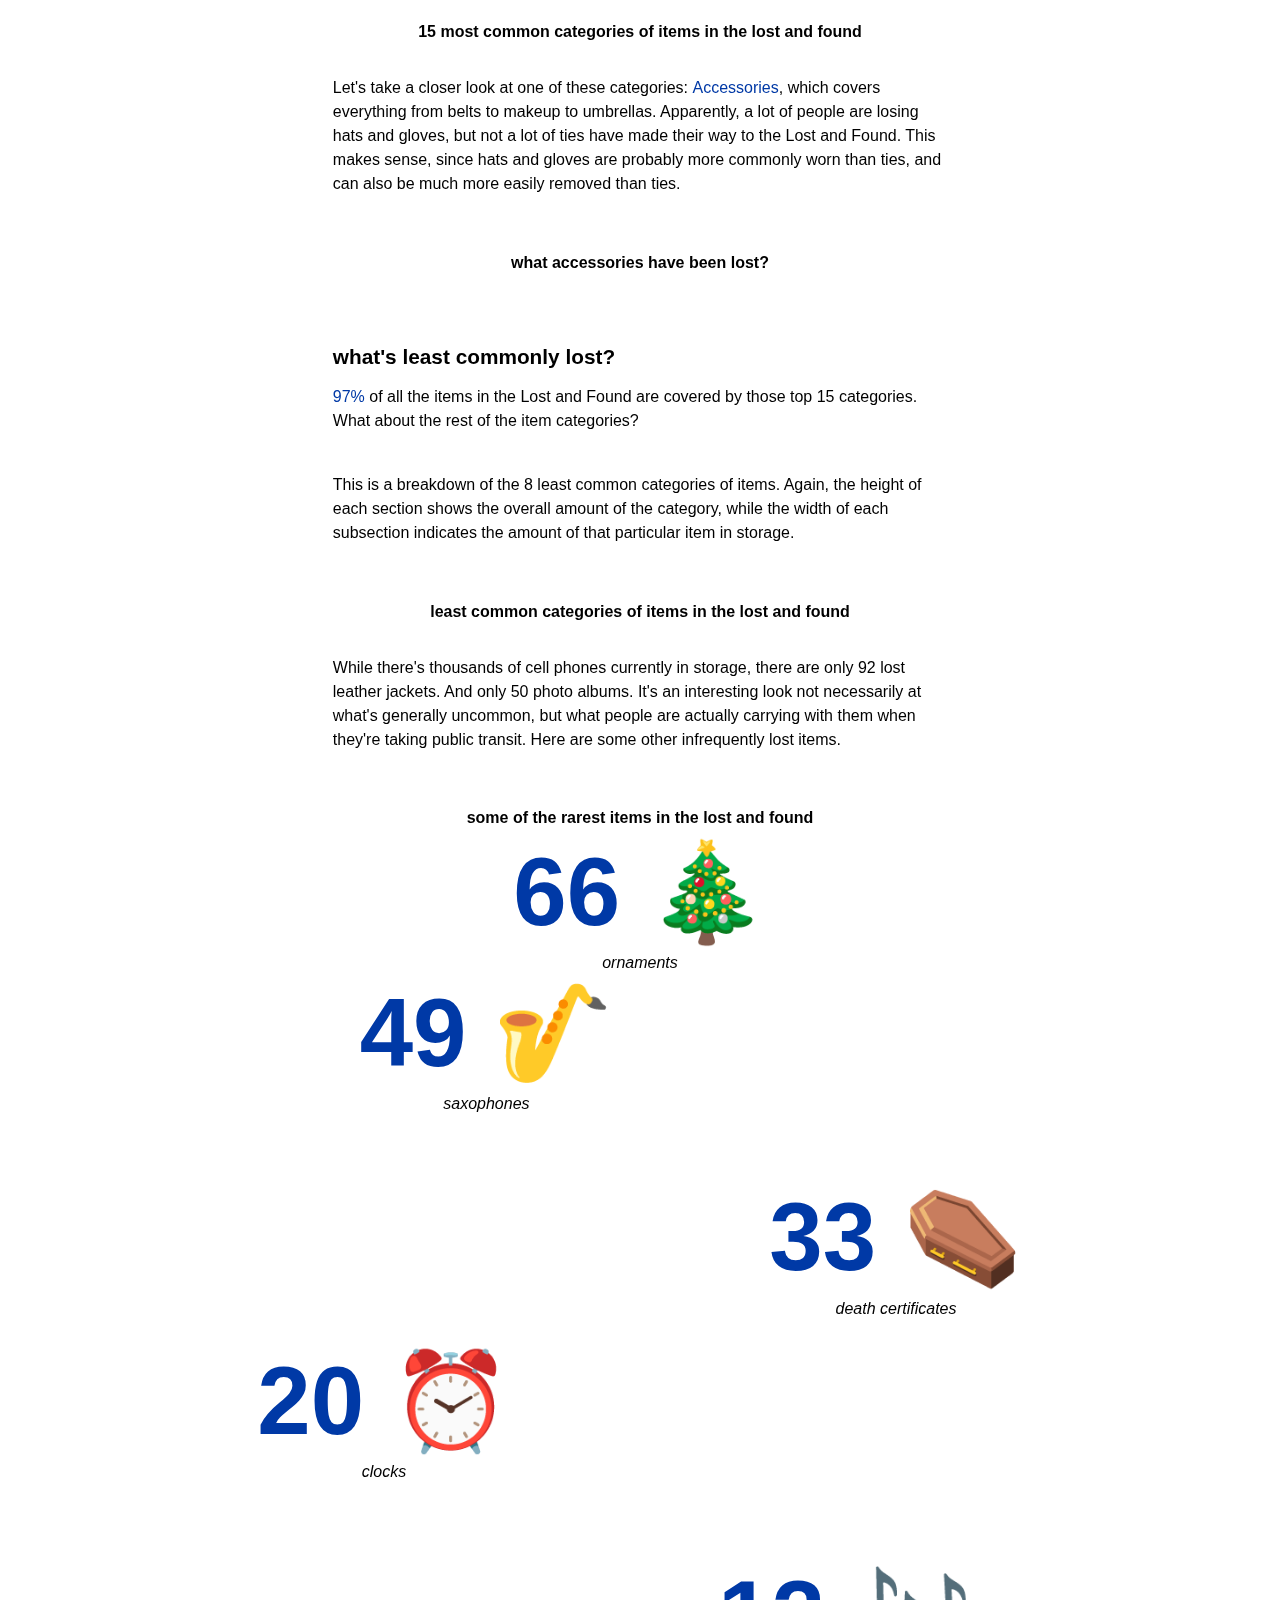
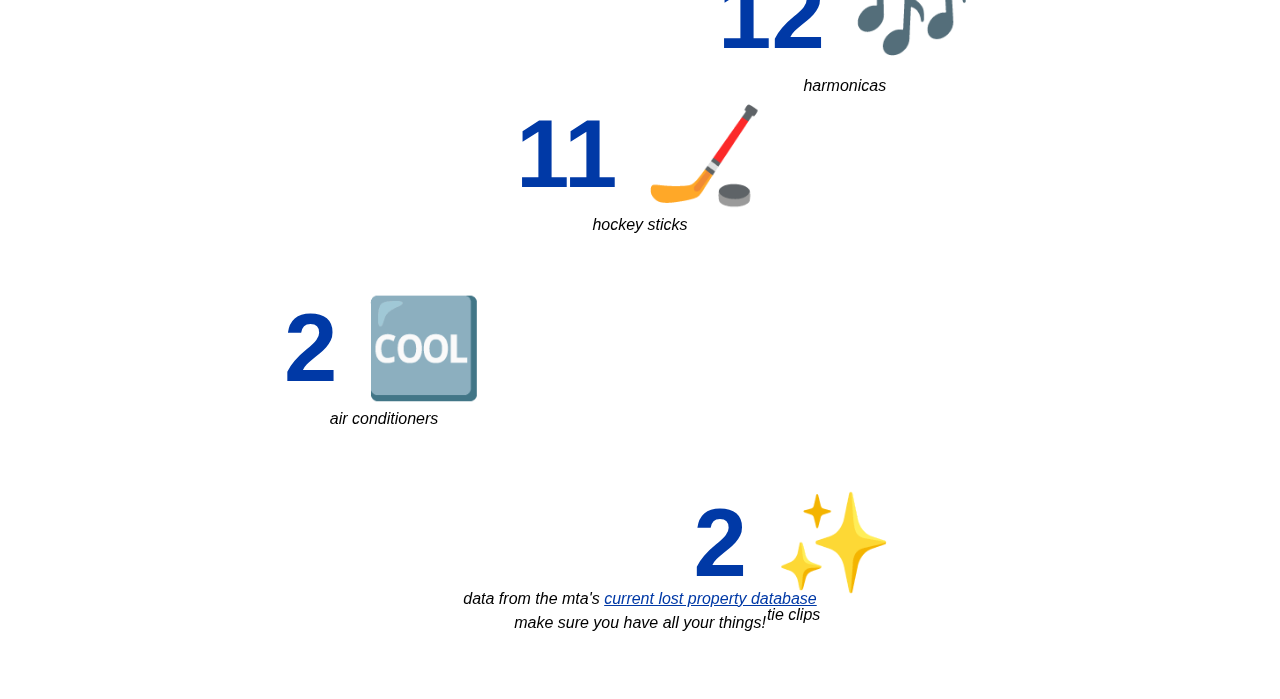
==== commit bc116177: "added about page" ====
--- a/index.html
+++ b/index.html
@@ -25,7 +25,8 @@
 
 <body>
     <header>
-        <h1>lost and found on the mta</h1>
+        <h1><a href="index.html">lost and found on the mta</a></h1>
+        <h3><a href="about.html">about →</a></h3>
     </header>
     <main>
 
@@ -82,7 +83,7 @@
         <section>
             <div class="bodytext bodytext-vis rellax" data-rellax-speed="0">
                 <h2>what do people lose the most?</h2>
-                <p>What exactly is being lost? Beyond the larger categories, there are 221 distinct subcategories of items. This is a breakdown of the top 15 categories in the Lost and Found by subcategory. The height of each section shows the overall amount of the category, while the width of each subsection indicates the amount of that particular item in storage.</p>
+                <p>What exactly is being lost? Beyond the larger categories, there are 221 distinct subcategories of items. This is a breakdown of the top 15 categories (all the ones with more than 10,000 items) in the Lost and Found by subcategory. The height of each section shows the overall amount of the category, while the width of each subsection indicates the amount of that particular item in storage.</p>
             </div>
             <h3 class="vis-title">15 most common categories of items in the lost and found</h3>
             <div id="lost-top-vis" class="vis-embed rellax" data-rellax-speed="0"></div>
@@ -816,13 +817,7 @@
                         "type": "text"
                     },
                     "encoding": {
-                        "text": {
-                            "condition": {
-                                "selection": "selectCat",
-                                "field": "amount",
-                                "type": "nominal"
-                            },
-                            "value": ""
+                        "text": {"value": ""
                         }
                     }
                 }
--- a/style.css
+++ b/style.css
@@ -64,9 +64,20 @@
     background: #fff;
 }
 
-header h1 {
+header h1, header h3 {
+    display: inline-block;
     padding: 2rem;
 }
+
+header h1 a, header h3 a {
+    color: #0039A6;
+    text-decoration: none;
+}
+
+header h1 a:hover, header h3 a:hover {
+    opacity: 0.5;
+}
+
 
 footer {
     text-align: center;
@@ -83,6 +94,14 @@
 
 section {
     margin-bottom: 4rem;
+}
+
+a {
+    color: #0039A6;
+}
+
+a:hover {
+    opacity: 0.7;
 }
 
 p {
